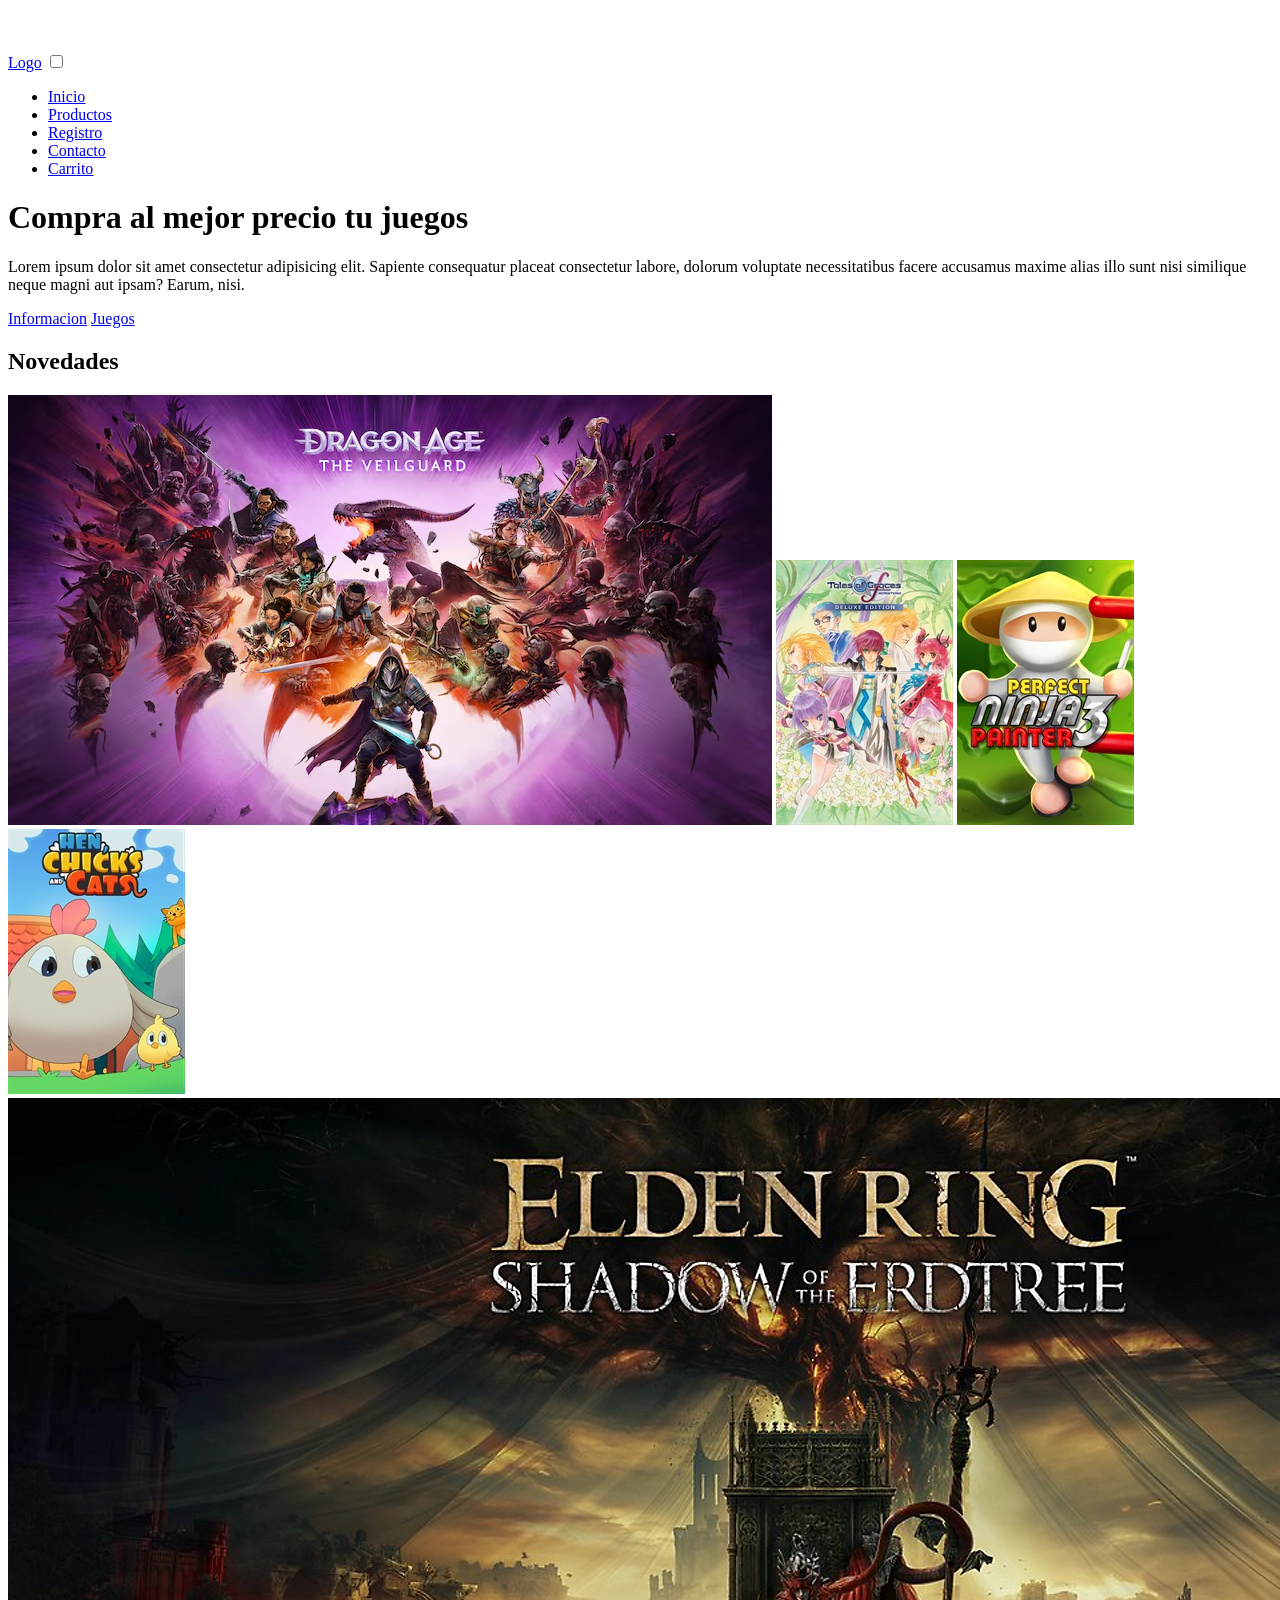
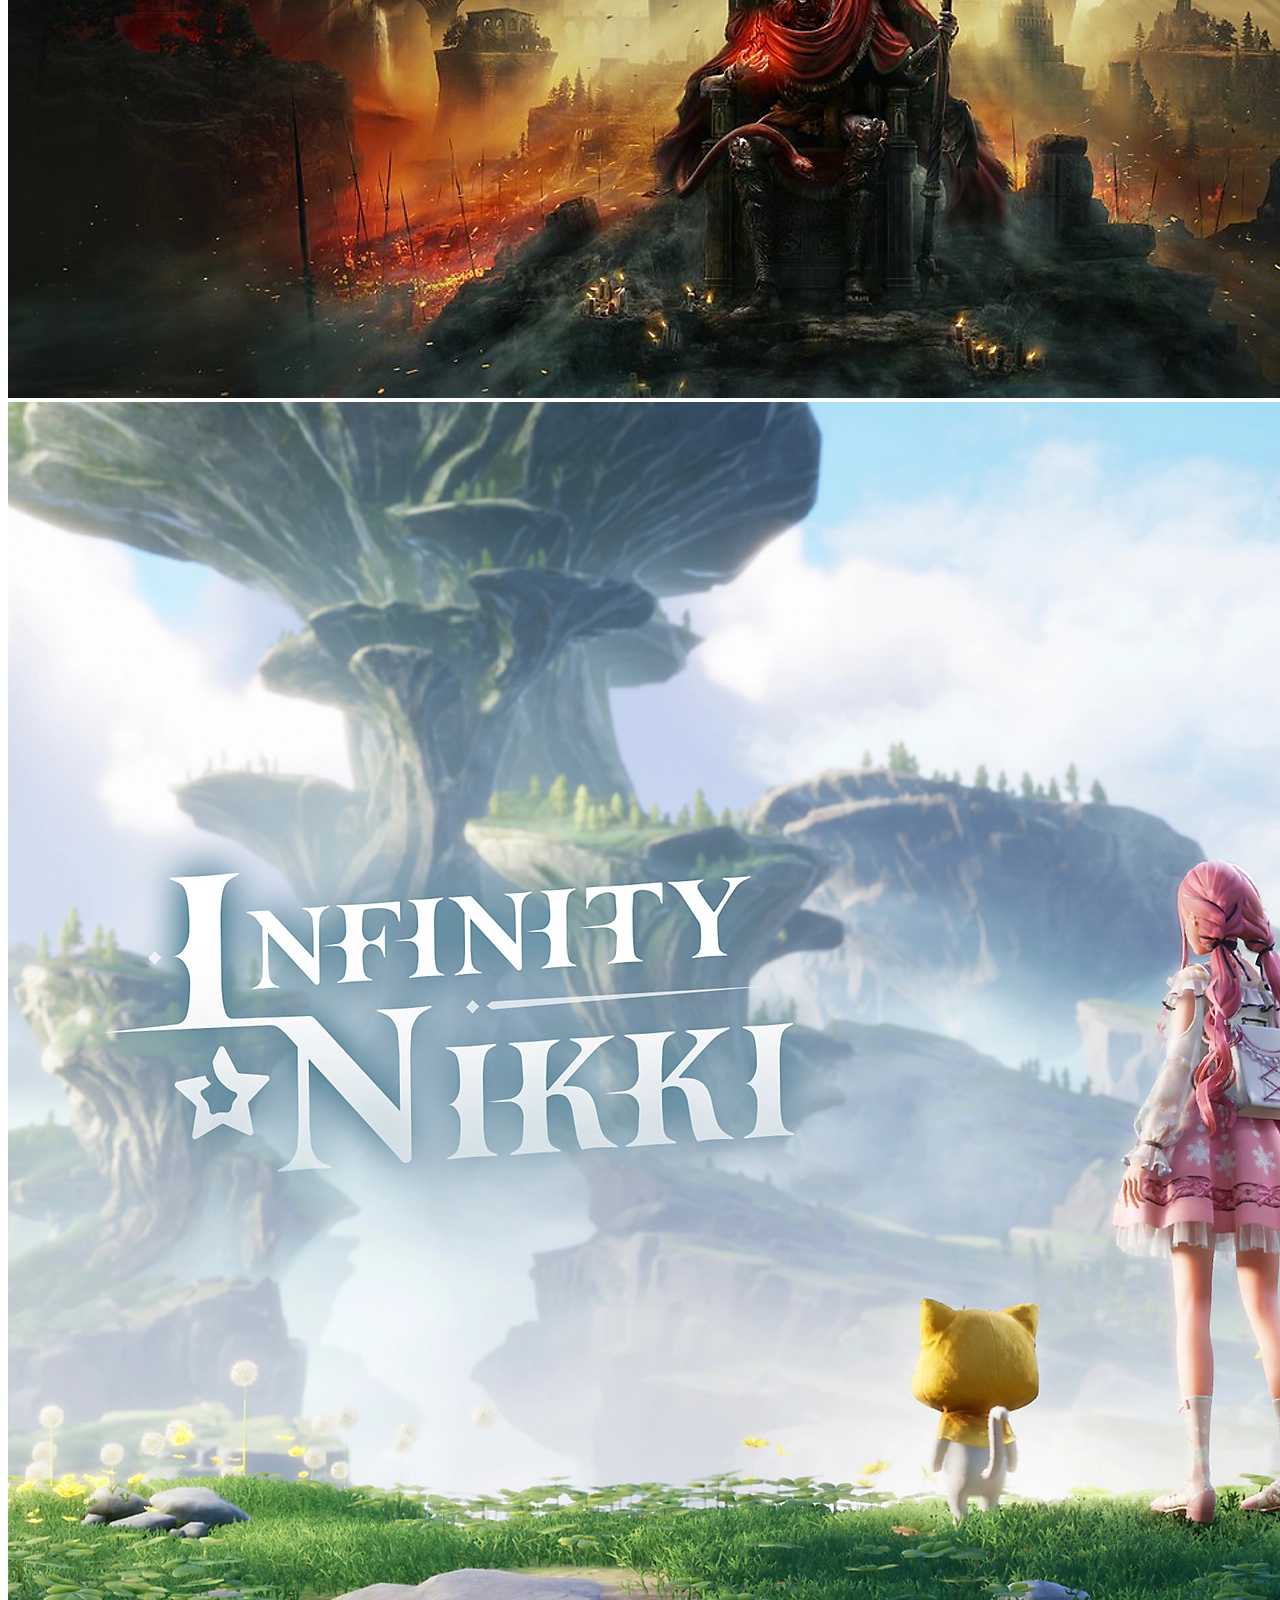
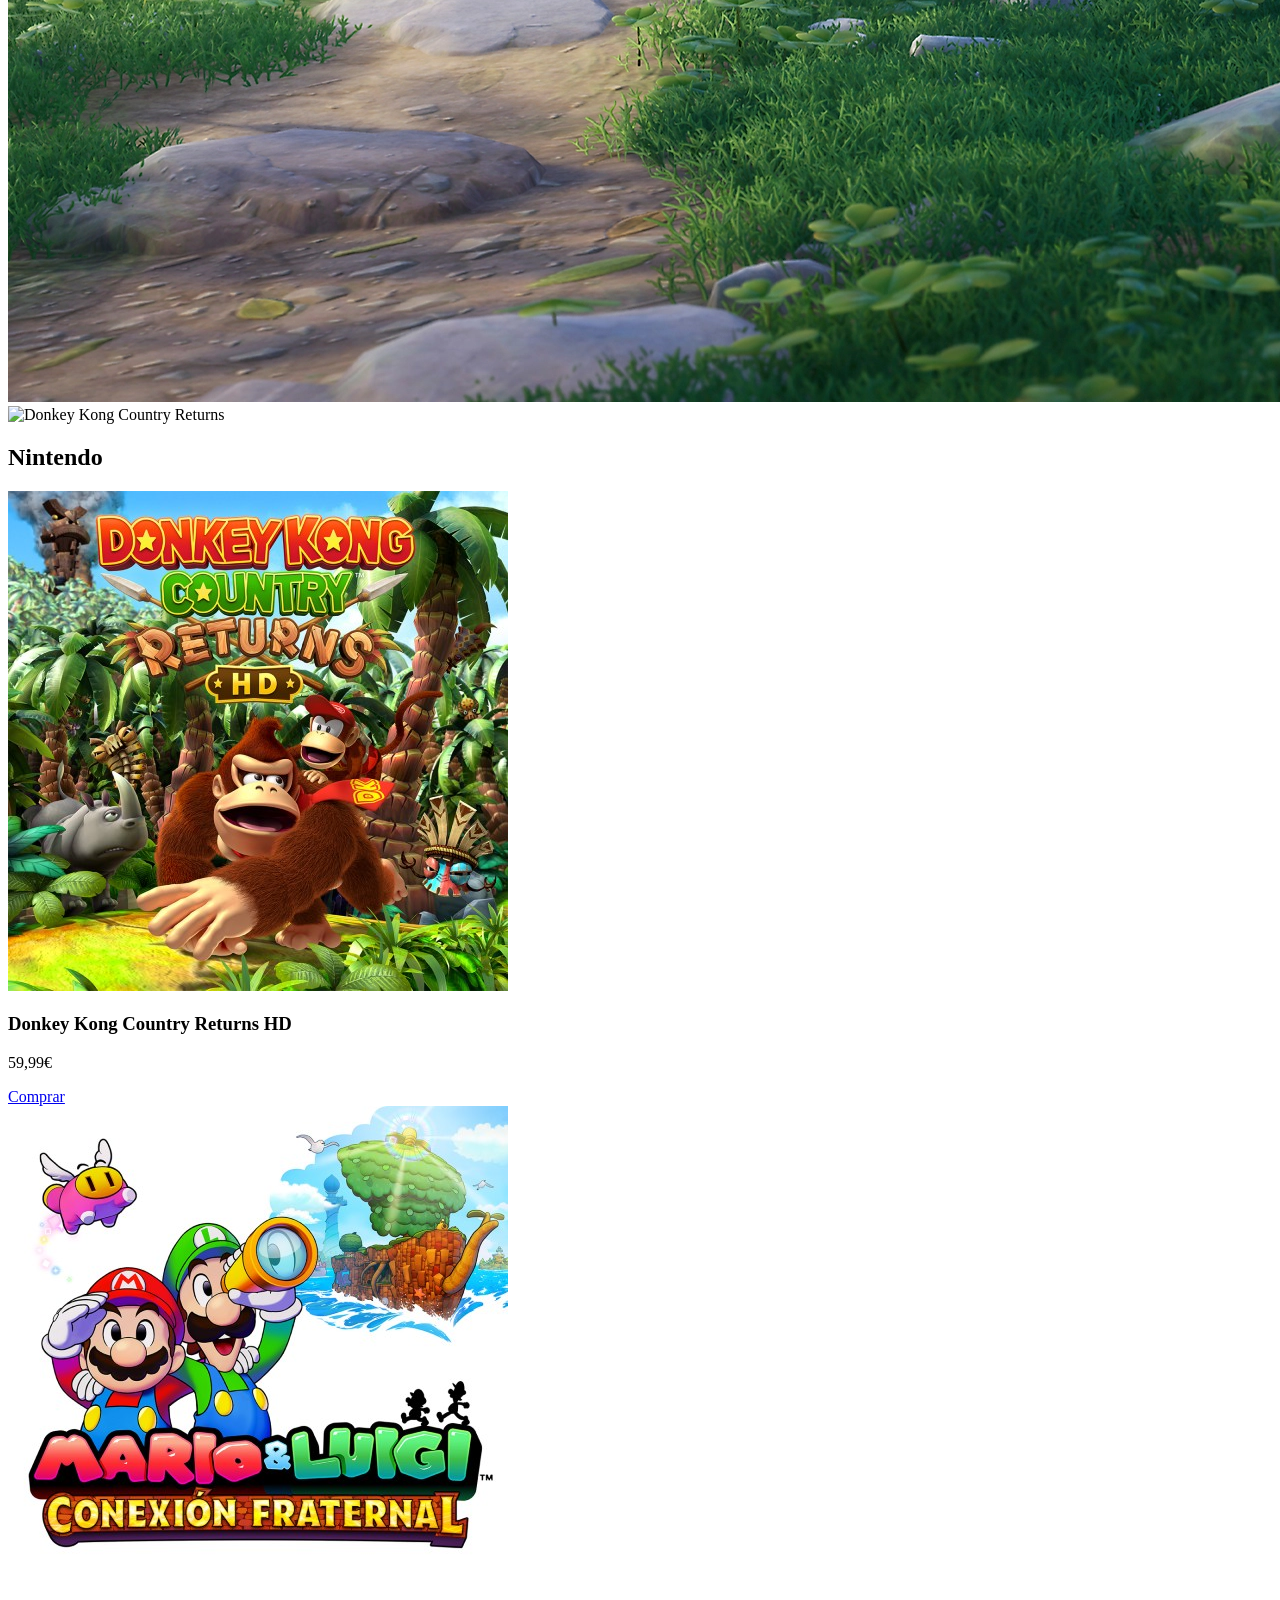
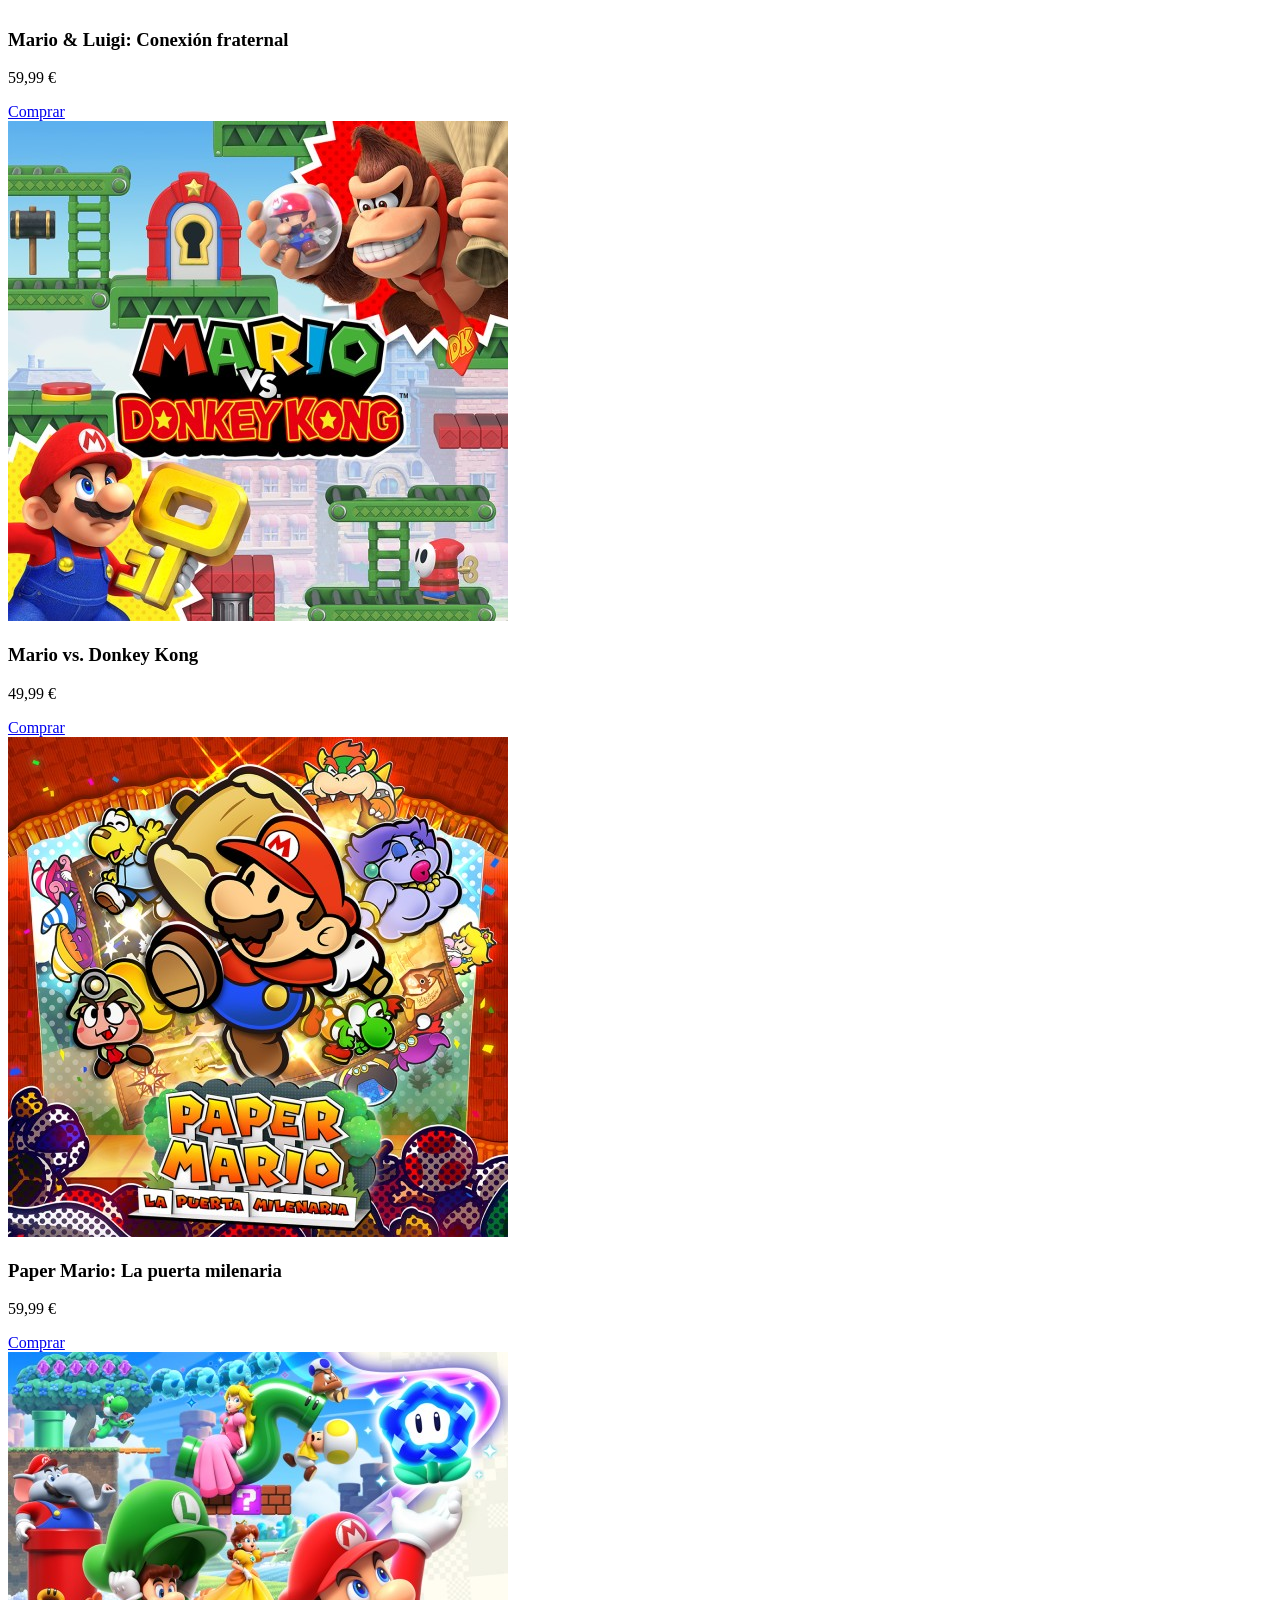
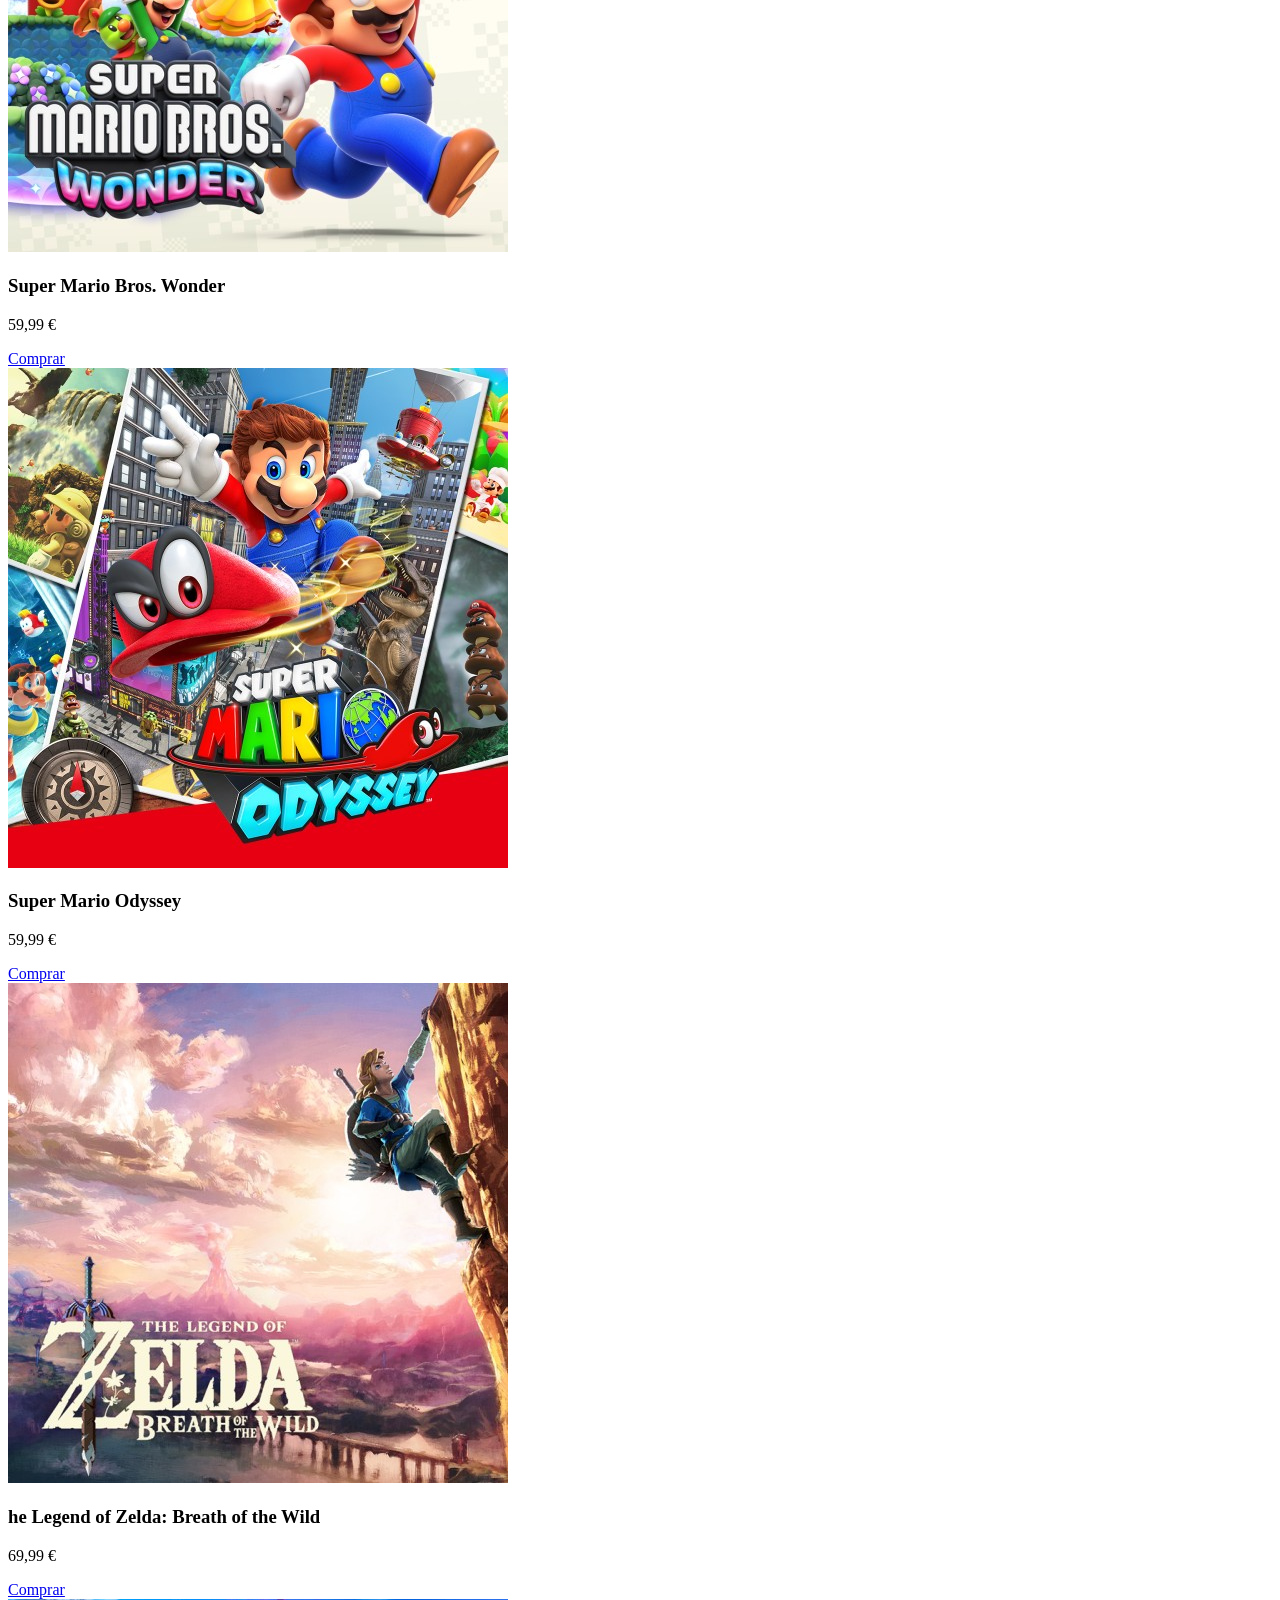
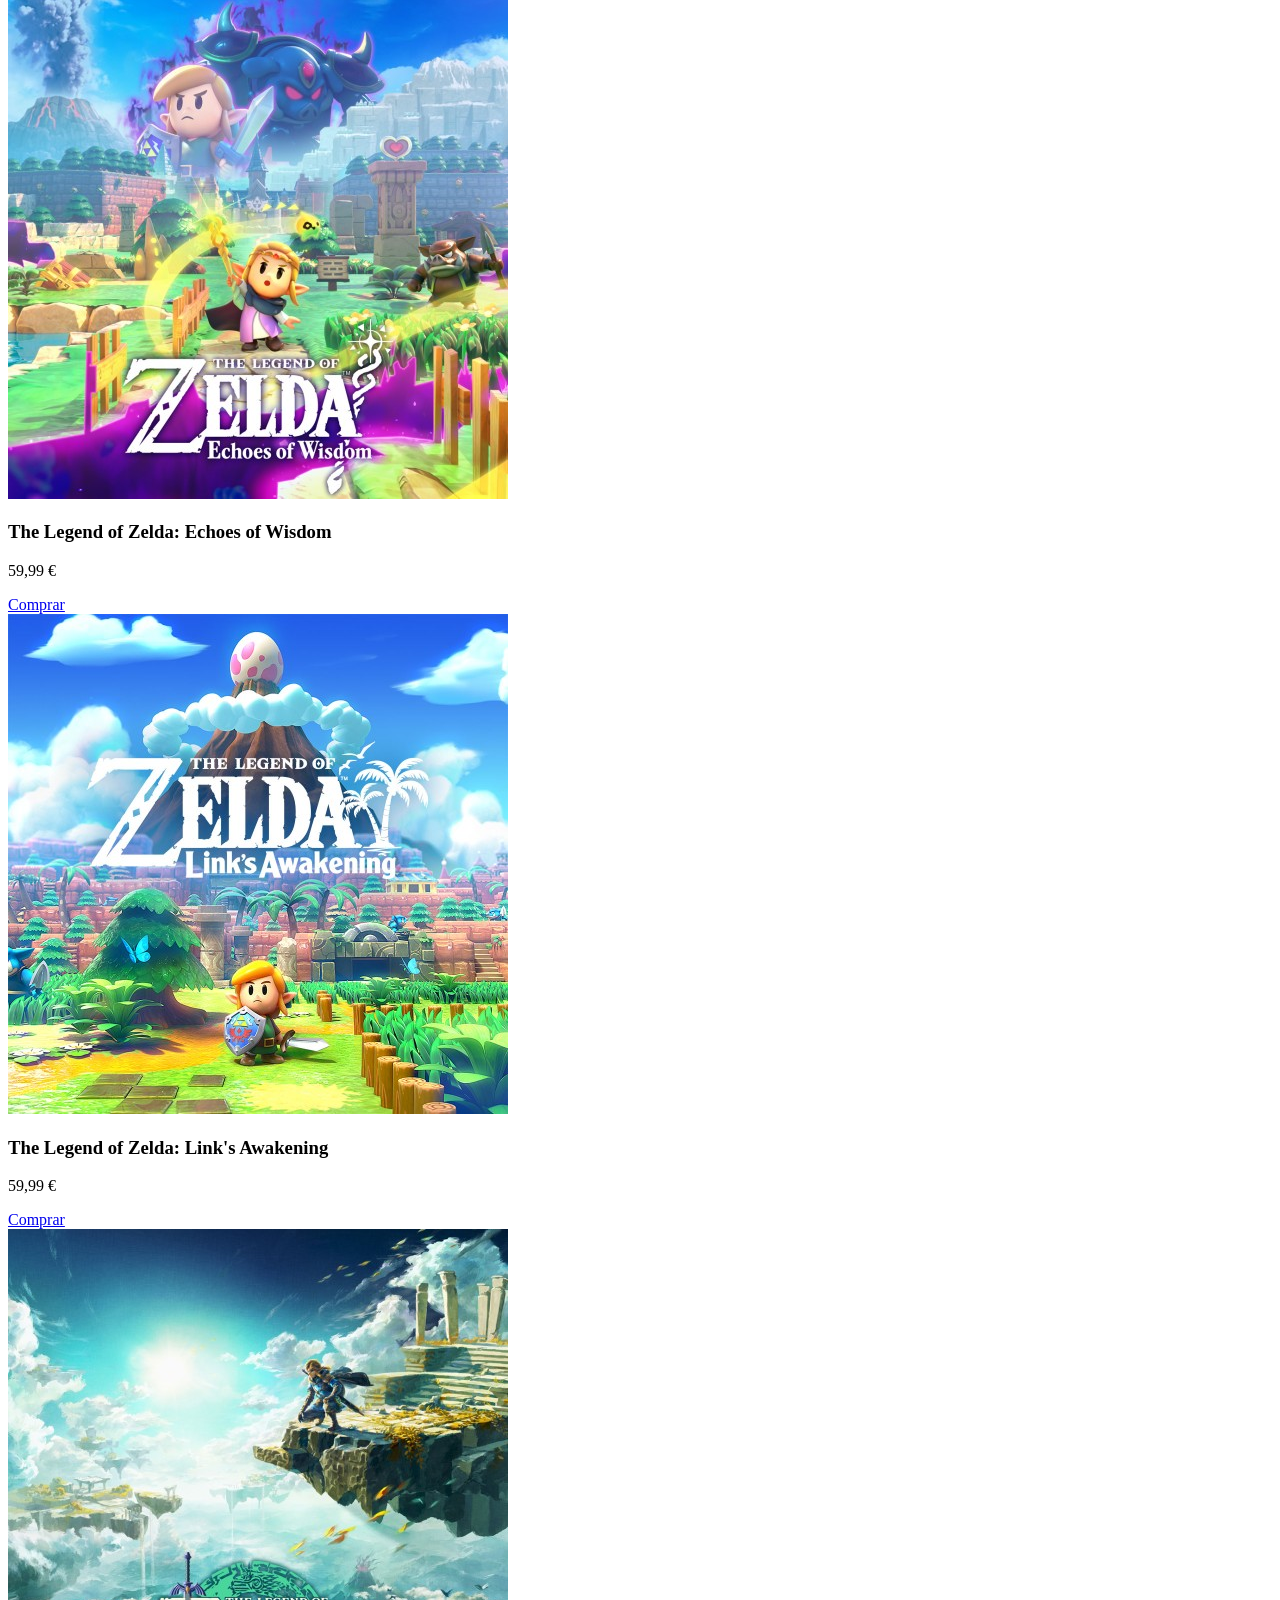
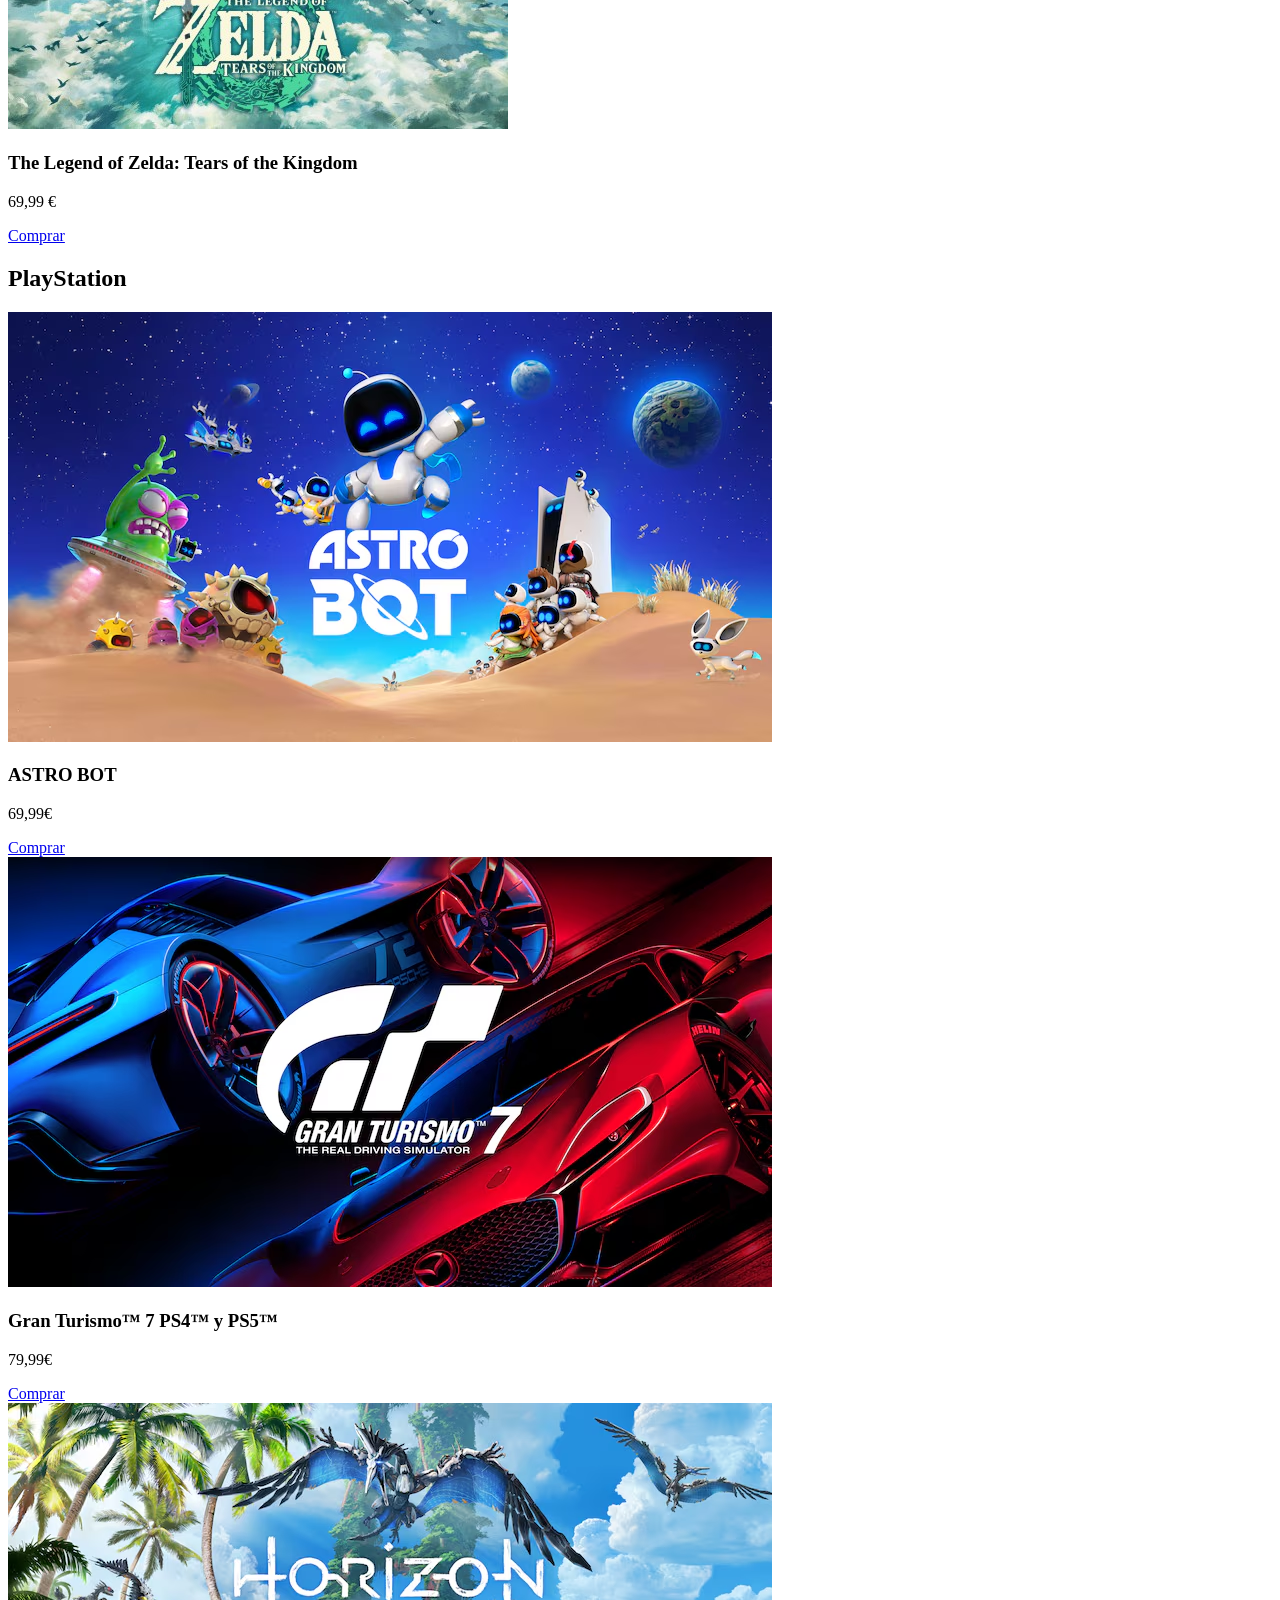
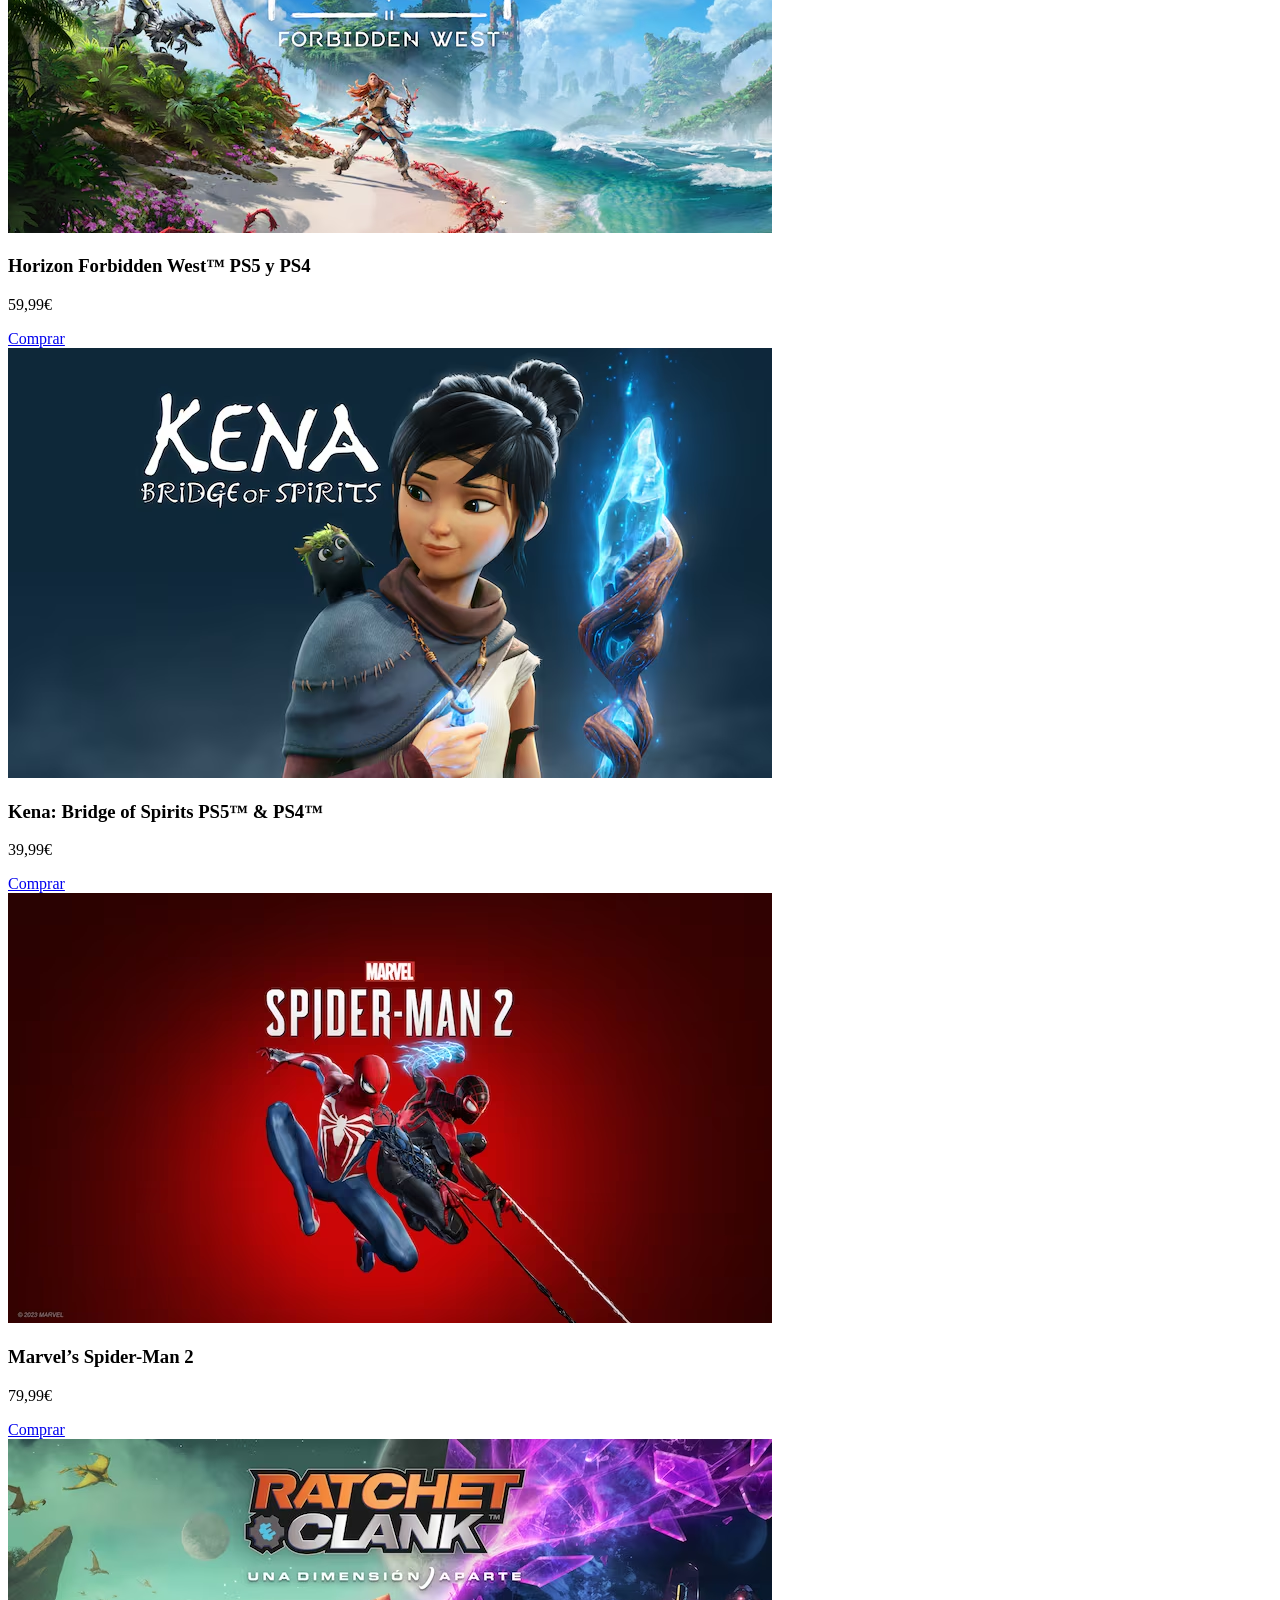
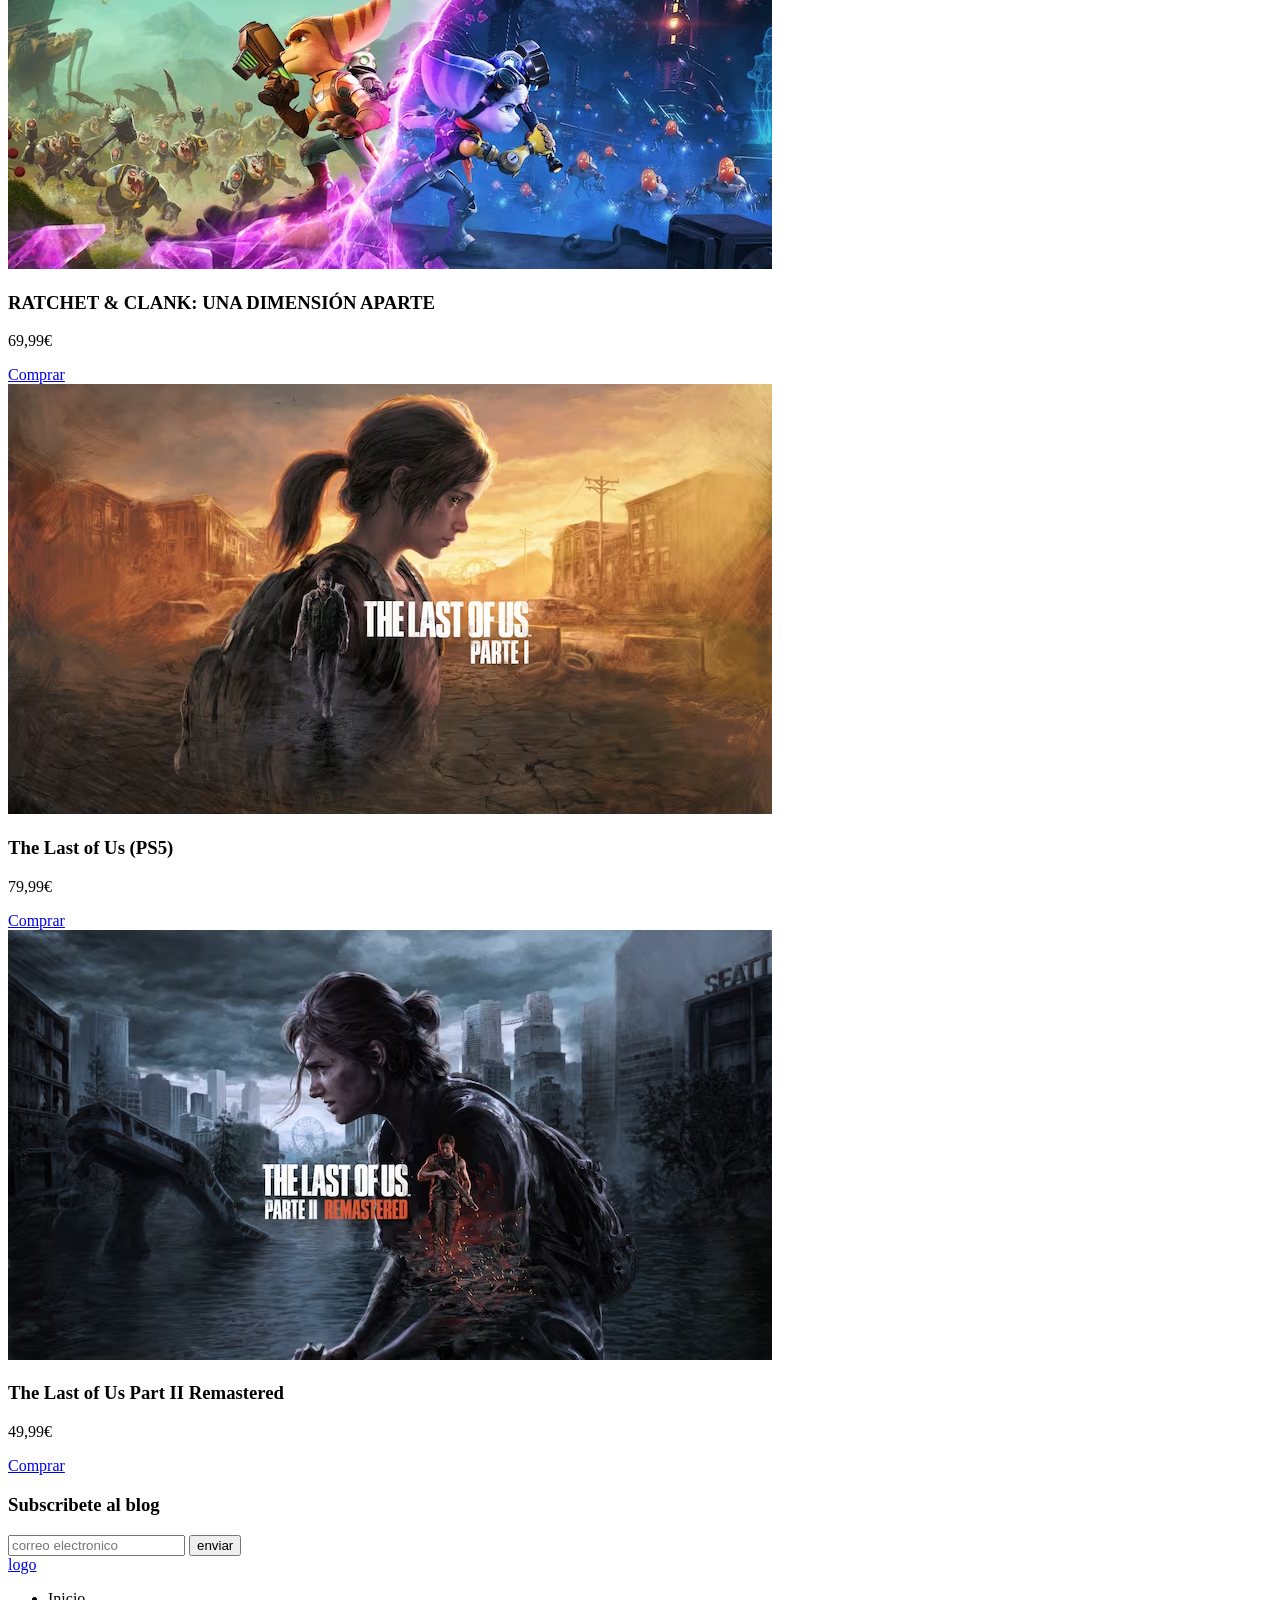
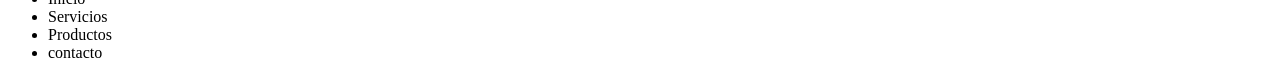
==== index.html @ ca52fa2e "fin" ====
<!DOCTYPE html>
<html lang="es">
  <head>
    <meta charset="UTF-8" />
    <meta name="viewport" content="width=device-width, initial-scale=1.0" />
    <link rel="stylesheet" href="style.css"/>
    <title>Document</title>
  </head>
  <body>
    <header class="header">
      <div class="menu container">
        <a href="#" class="logo">Logo</a>
        <input type="checkbox" id="menu" />
        <label for="menu">
          <img src="assets/menu.png" class="menu-icono" alt="menu" />
        </label>
        <nav class="navbar">
          <ul>
            <li><a href="#">Inicio</a></li>
            <li><a href="#">Productos</a></li>
            <li><a href="formulario.html">Registro</a></li>
            <li><a href="#">Contacto</a></li>
            <li><a href="#">Carrito</a></li>
          </ul>
        </nav>
      </div>

      <div class="header-content container">
        <div class="header-txt">
          <h1>Compra al <span>mejor</span> precio tu <span>juegos</span></h1>
          <p>
            Lorem ipsum dolor sit amet consectetur adipisicing elit. Sapiente
            consequatur placeat consectetur labore, dolorum voluptate
            necessitatibus facere accusamus maxime alias illo sunt nisi
            similique neque magni aut ipsam? Earum, nisi.
          </p>
         <div class="buttons">
            <a href="#" class="btn-1">Informacion</a>
            <a href="#" class="btn-1">Juegos</a>
         </div>
        </div>
      </div>
    </header>

    <section class="novedades container">
        <h2>Novedades</h2>

        <div class="novedades-content">
            <img src="assets/Novedades/ng1.jpg" alt="Donkey Kong Country Returns "/>
            <img src="assets/Novedades/ng2.jpg" alt="Donkey Kong Country Returns "/>
            <img src="assets/Novedades/ng3.jpg" alt="Donkey Kong Country Returns "/>
            <img src="assets/Novedades/ng4.jpg" alt="Donkey Kong Country Returns "/>
            <img src="assets/Novedades/ng5.jpg" alt="Donkey Kong Country Returns "/>
            <img src="assets/Novedades/ng6.jpg" alt="Donkey Kong Country Returns "/>
            <img src="assets/Novedades/ng7.jpg" alt="Donkey Kong Country Returns "/>
            
        </div>
    </section>

    <main class="product container">

        <h2>Nintendo</h2>

        <div class="product-content">

            <div class="product-1">
                <img src="assets/nintendo/g1.jpg" alt="Donkey Kong Country Returns HD">
                <div class="product-txt">
                    <h3>Donkey Kong Country Returns HD</h3>
                    <div class="price">
                      <p>59,99€</p>
                      <a href="https://www.nintendo.com/es-es/Juegos/Juegos-de-Nintendo-Switch/Donkey-Kong-Country-Returns-HD-2590475.html" class="btn-2">Comprar</a>
                    </div>
                </div>
            </div>

            <div class="product-1">
              <img src="assets/nintendo/g2.jpg" alt="Mario & Luigi: Conexión fraternal">
              <div class="product-txt">
                  <h3>Mario & Luigi: Conexión fraternal</h3>
                  <div class="price">
                    <p>59,99 €</p>
                    <a href="https://www.nintendo.com/es-es/Juegos/Juegos-de-Nintendo-Switch/Mario-Luigi-Conexion-fraternal-2590264.html" class="btn-2">Comprar</a>
                  </div>
              </div>
          </div>

          <div class="product-1">
            <img src="assets/nintendo/g3.jpg" alt="Mario vs. Donkey Kong">
            <div class="product-txt">
                <h3>Mario vs. Donkey Kong</h3>
                <div class="price">
                  <p>49,99 €</p>
                  <a href="https://www.nintendo.com/es-es/Juegos/Juegos-de-Nintendo-Switch/Mario-vs-Donkey-Kong-2445644.html" class="btn-2">Comprar</a>
                </div>
            </div>
        </div>

        <div class="product-1">
          <img src="assets/nintendo/g4.jpg" alt="Paper Mario: La puerta milenaria">
          <div class="product-txt">
              <h3>Paper Mario: La puerta milenaria</h3>
              <div class="price">
                <p>59,99 €</p>
                <a href="https://www.nintendo.com/es-es/Juegos/Juegos-de-Nintendo-Switch/Paper-Mario-La-puerta-milenaria-2445545.html" class="btn-2">Comprar</a>
              </div>
          </div>
      </div>

      <div class="product-1">
        <img src="assets/nintendo/g5.jpg" alt="Super Mario Bros. Wonder">
        <div class="product-txt">
            <h3>Super Mario Bros. Wonder</h3>
            <div class="price">
              <p>59,99 €</p>
              <a href="https://www.nintendo.com/es-es/Juegos/Juegos-de-Nintendo-Switch/Super-Mario-Bros-Wonder-2404150.html" class="btn-2">Comprar</a>
            </div>
        </div>
    </div>

    <div class="product-1">
      <img src="assets/nintendo/g6.jpg" alt="Super Mario Odyssey">
      <div class="product-txt">
          <h3>Super Mario Odyssey</h3>
          <div class="price">
            <p>59,99 €</p>
            <a href="https://www.nintendo.com/es-es/Juegos/Juegos-de-Nintendo-Switch/Super-Mario-Odyssey-1173332.html" class="btn-2">Comprar</a>
          </div>
      </div>
  </div>


  <div class="product-1">
    <img src="assets/nintendo/g7.jpg" alt="he Legend of Zelda: Breath of the Wild">
    <div class="product-txt">
        <h3>he Legend of Zelda: Breath of the Wild</h3>
        <div class="price">
          <p>69,99 €</p>
          <a href="https://www.nintendo.com/es-es/Juegos/Juegos-de-Nintendo-Switch/The-Legend-of-Zelda-Breath-of-the-Wild-1173609.html" class="btn-2">Comprar</a>
        </div>
    </div>
</div>


<div class="product-1">
  <img src="assets/nintendo/g8.jpg" alt="The Legend of Zelda: Echoes of Wisdom">
  <div class="product-txt">
      <h3>The Legend of Zelda: Echoes of Wisdom</h3>
      <div class="price">
        <p>59,99 €</p>
        <a href="https://www.nintendo.com/es-es/Juegos/Juegos-de-Nintendo-Switch/The-Legend-of-Zelda-Echoes-of-Wisdom-2590490.html" class="btn-2">Comprar</a>
      </div>
  </div>
</div>


<div class="product-1">
  <img src="assets/nintendo/g9.jpg" alt="The Legend of Zelda: Link's Awakening">
  <div class="product-txt">
      <h3>The Legend of Zelda: Link's Awakening</h3>
      <div class="price">
        <p>59,99 €</p>
        <a href="https://www.nintendo.com/es-es/Juegos/Juegos-de-Nintendo-Switch/The-Legend-of-Zelda-Link-s-Awakening-1514327.html" class="btn-2">Comprar</a>
      </div>
  </div>
</div>


<div class="product-1">
  <img src="assets/nintendo/g10.jpg" alt="The Legend of Zelda: Tears of the Kingdom">
  <div class="product-txt">
      <h3>The Legend of Zelda: Tears of the Kingdom</h3>
      <div class="price">
        <p>69,99 €</p>
        <a href="https://www.nintendo.com/es-es/Juegos/Juegos-de-Nintendo-Switch/The-Legend-of-Zelda-Tears-of-the-Kingdom-1576884.html" class="btn-2">Comprar</a>
      </div>
  </div>
</div>


        </div>

         <h2>PlayStation</h2>

         <div class="product-content">

          <div class="product-1">
            <img src="assets/PLAYSTATION/g11.avif" alt="ASTRO BOT">
            <div class="product-txt">
                <h3>ASTRO BOT</h3>
                <div class="price">
                  <p>69,99€</p>
                  <a href="https://store.playstation.com/es-es/concept/10002684" class="btn-2">Comprar</a>
                </div>
            </div>
        </div>


        <div class="product-1">
          <img src="assets/PLAYSTATION/g12.avif" alt="Gran Turismo 7 ">
          <div class="product-txt">
              <h3>Gran Turismo™ 7 PS4™ y PS5™</h3>
              <div class="price">
                <p>79,99€</p>
                <a href="https://store.playstation.com/es-es/concept/10000956" class="btn-2">Comprar</a>
              </div>
          </div>
      </div>

      <div class="product-1">
        <img src="assets/PLAYSTATION/g13.avif" alt="Horizon Forbidden West">
        <div class="product-txt">
            <h3>Horizon Forbidden West™ PS5 y PS4</h3>
            <div class="price">
              <p>59,99€</p>
              <a href="https://store.playstation.com/es-es/concept/10000886" class="btn-2">Comprar</a>
            </div>
        </div>
    </div>

    <div class="product-1">
      <img src="assets/PLAYSTATION/g14.avif" alt="Kena: Bridge of Spirits">
      <div class="product-txt">
          <h3>Kena: Bridge of Spirits PS5™ & PS4™</h3>
          <div class="price">
            <p>39,99€</p>
            <a href="https://store.playstation.com/es-es/concept/10001235" class="btn-2">Comprar</a>
          </div>
      </div>
  </div>


  <div class="product-1">
    <img src="assets/PLAYSTATION/g15.avif" alt="Marvel’s Spider-Man 2">
    <div class="product-txt">
        <h3>Marvel’s Spider-Man 2</h3>
        <div class="price">
          <p>79,99€</p>
          <a href="https://store.playstation.com/es-es/concept/10002456" class="btn-2">Comprar</a>
        </div>
    </div>
</div>


<div class="product-1">
  <img src="assets/PLAYSTATION/g16.avif" alt="RATCHET & CLANK: UNA DIMENSIÓN APARTE">
  <div class="product-txt">
      <h3>RATCHET & CLANK: UNA DIMENSIÓN APARTE</h3>
      <div class="price">
        <p>69,99€</p>
        <a href="https://store.playstation.com/es-es/concept/10000669" class="btn-2">Comprar</a>
      </div>
  </div>
</div>

<div class="product-1">
  <img src="assets/PLAYSTATION/g17.avif" alt="The Last of Us (PS5)">
  <div class="product-txt">
      <h3>The Last of Us (PS5)</h3>
      <div class="price">
        <p>79,99€</p>
        <a href="https://store.playstation.com/es-es/concept/10002694" class="btn-2">Comprar</a>
      </div>
  </div>
</div>


<div class="product-1">
  <img src="assets/PLAYSTATION/g18.avif" alt="The Last of Us Part II Remastered">
  <div class="product-txt">
      <h3>The Last of Us Part II Remastered</h3>
      <div class="price">
        <p>49,99€</p>
        <a href="https://store.playstation.com/es-es/concept/230079" class="btn-2">Comprar</a>
      </div>
  </div>
</div>

  </div>

   
        
    </main>

    <section class="contact container">

      <div class="contact-content">
        <h3>Subscribete al blog</h3>
        <form>
          <input type="email" placeholder="correo electronico">
          <input type="submit" class="btn-3" value="enviar">
        </form>

      </div>

    </section>

    <footer class="footer container">
      <div class="link">
        <a href="#" class="logo">logo</a>
      </div>
      <div class="link">
        <ul>
          <li><a href="#"></a>Inicio</li>
          <li><a href="#"></a>Servicios</li>
          <li><a href="#"></a>Productos</li>
          <li><a href="#"></a>contacto</li>
        </ul>
      </div>
    </footer>
    </body>
</html>
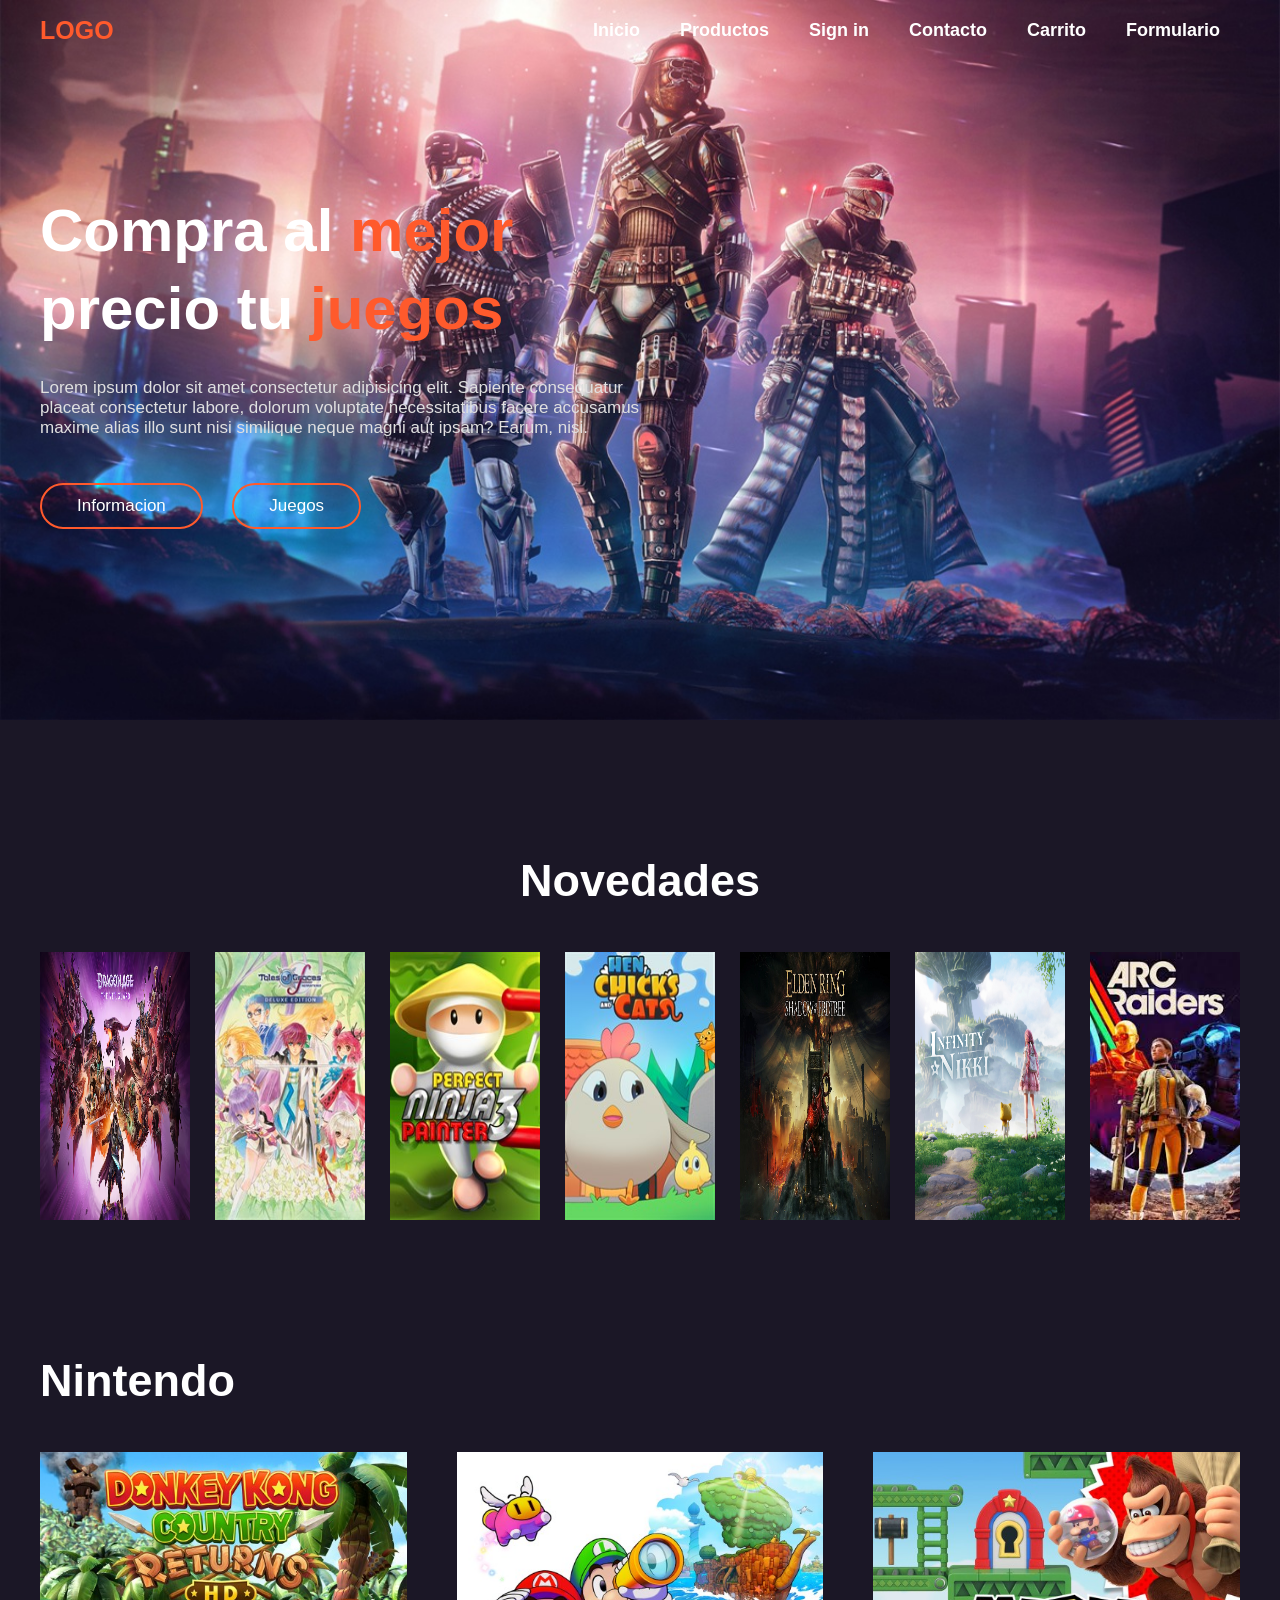
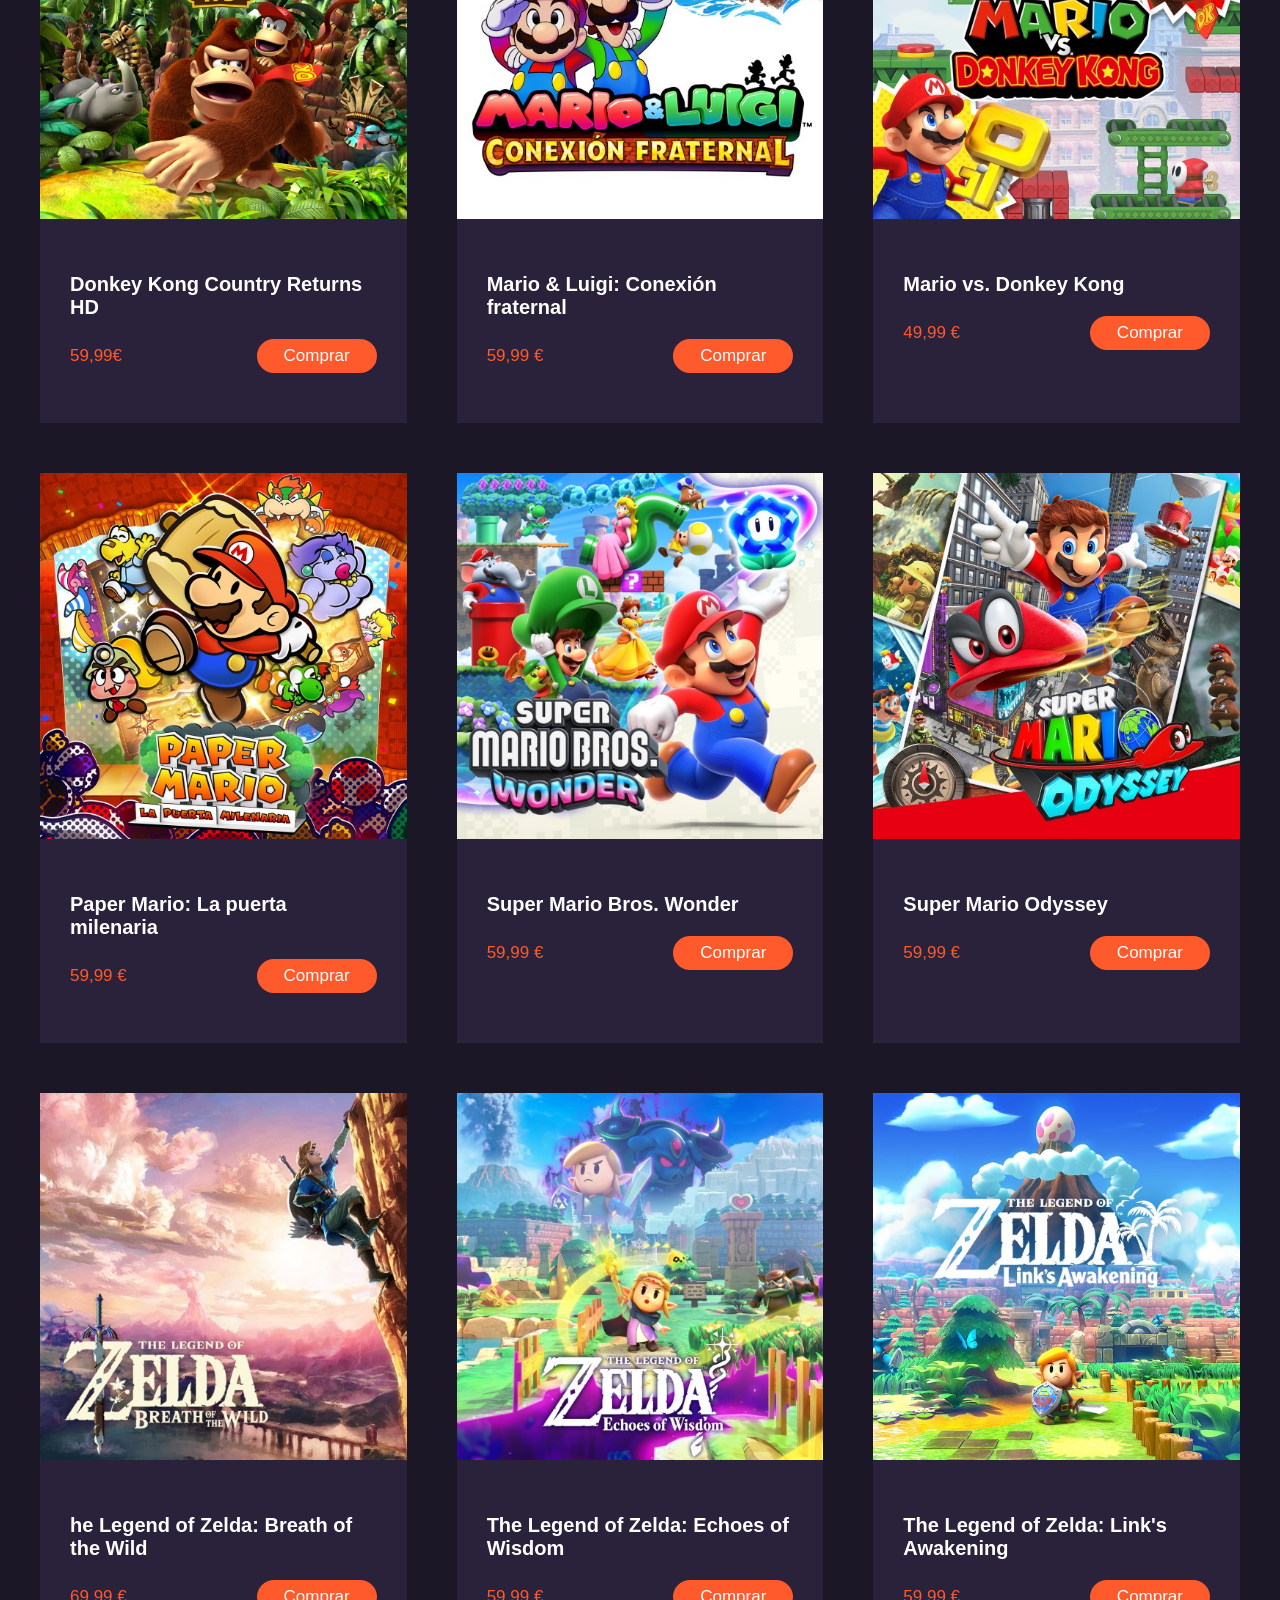
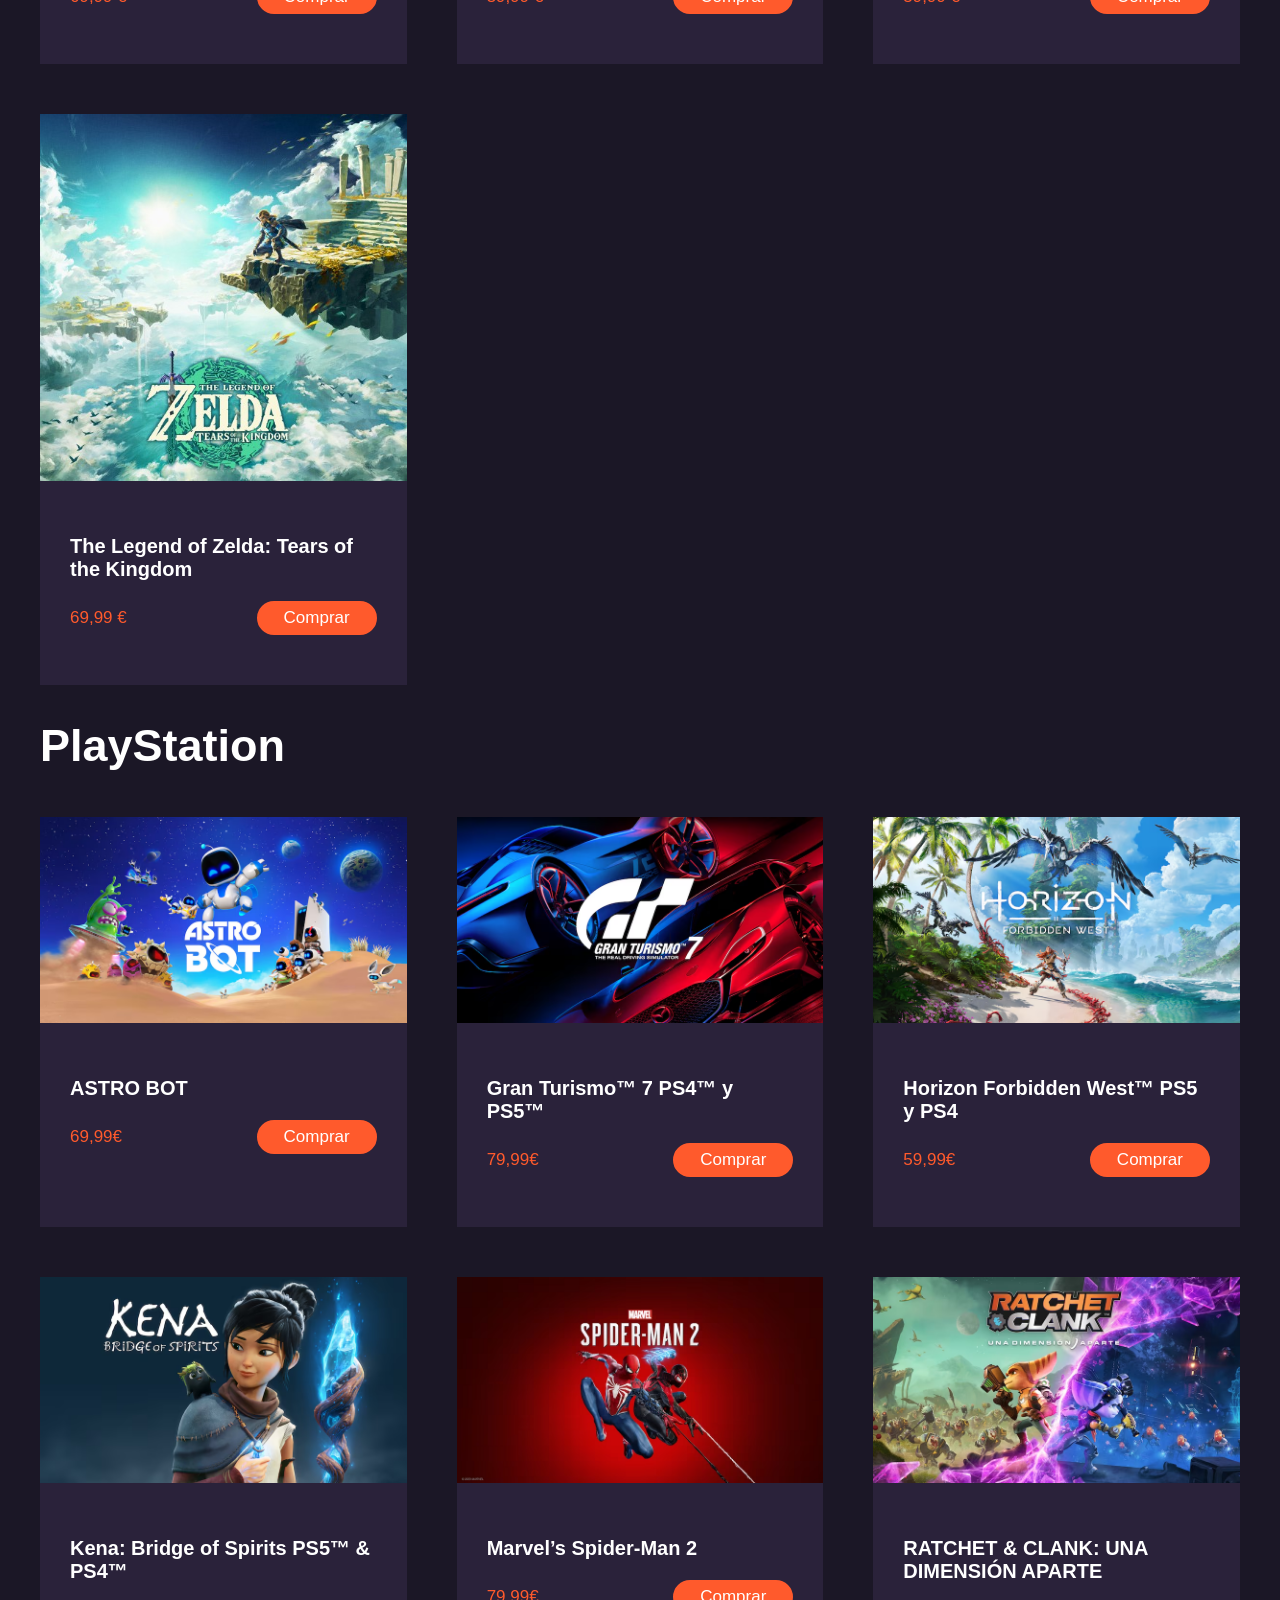
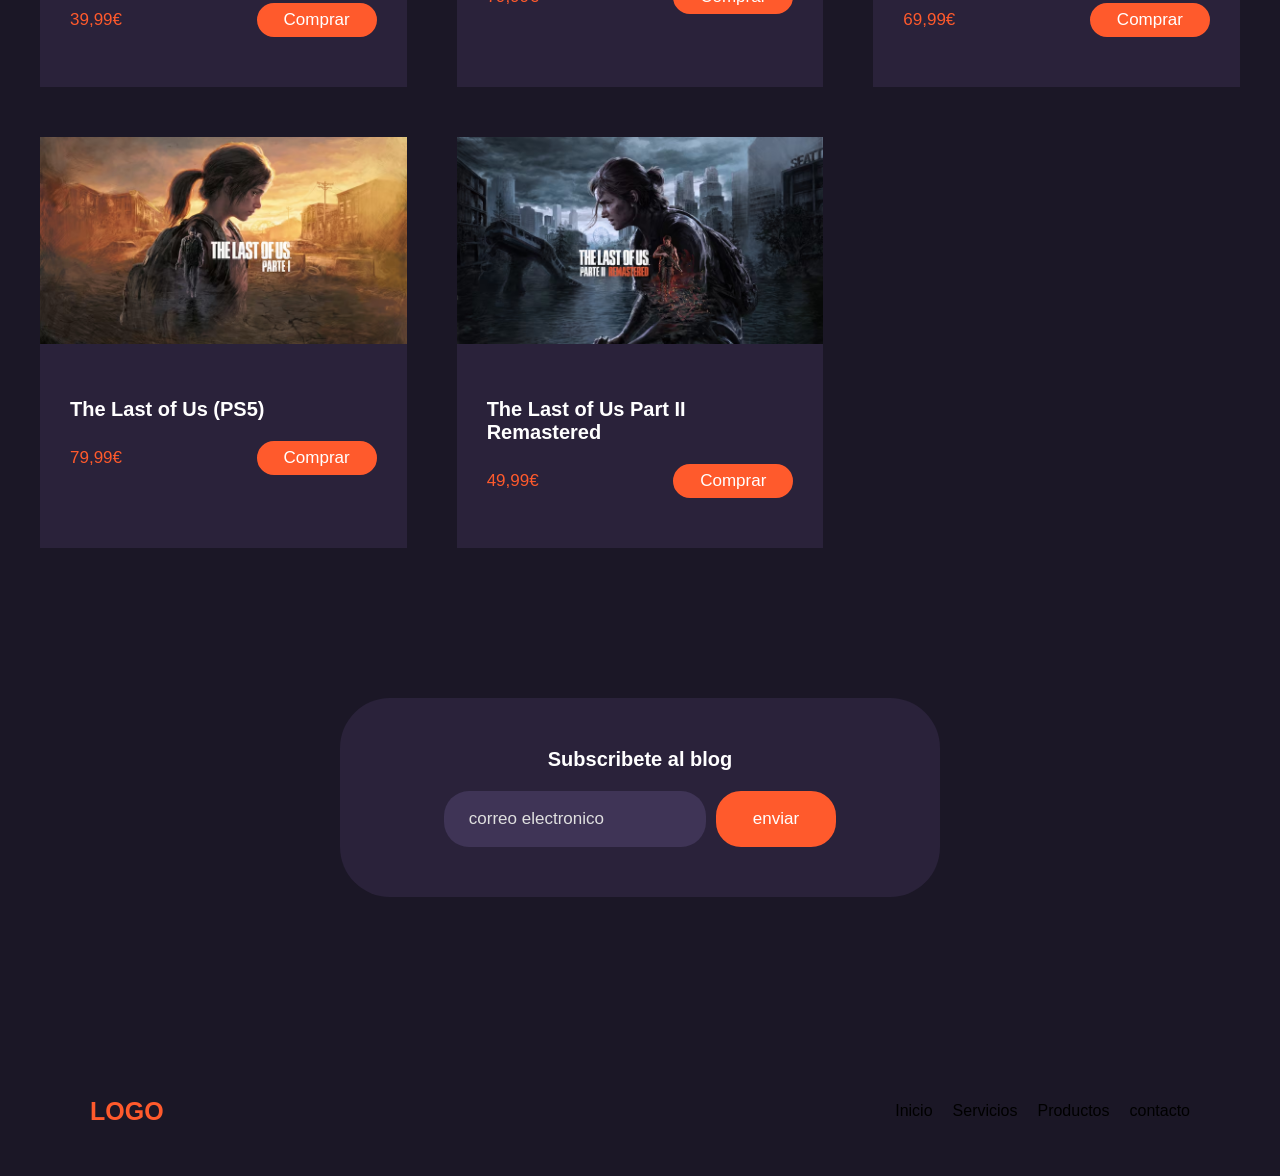
==== commit 06084ba2: "Terminado" ====
--- a/index.html
+++ b/index.html
@@ -18,10 +18,12 @@
           <ul>
             <li><a href="#">Inicio</a></li>
             <li><a href="#">Productos</a></li>
-            <li><a href="formulario.html">Registro</a></li>
+            <li><a href="sign_in.html">Sign in</a></li>
             <li><a href="#">Contacto</a></li>
             <li><a href="#">Carrito</a></li>
+            <li><a href="formulario.html">Formulario</a></li>
           </ul>
+          
         </nav>
       </div>
 
@@ -54,6 +56,7 @@
             <img src="assets/Novedades/ng6.jpg" alt="Donkey Kong Country Returns "/>
             <img src="assets/Novedades/ng7.jpg" alt="Donkey Kong Country Returns "/>
             
+            
         </div>
     </section>
 
--- a/style.css
+++ b/style.css
@@ -0,0 +1,331 @@
+@import url("https://fonts.googleapis.com/css2?family=Poppins:ital,wght@0,400;0,500;0,600;0,700;0,800;0,900;1,100;1,200;1,300;1,400;1,500;1,600;1,700;1,800;1,900&display=swap" rel="stylesheet">);
+
+*{  
+    margin: 0;
+    padding: 0;
+    box-sizing: border-box;
+    text-decoration: none;
+    list-style: none;
+}
+  
+ body{
+    font-family: 'Poppins', sans-serif;
+    background-color: #1b1726;
+ }
+
+ img {
+    max-width: 100%;
+ }
+
+ .container {
+    max-width: 1200px;
+    margin: 0 auto;
+ }
+
+ .header {
+    background-image: url(assets/fondoIndex.jpg);
+    background-position: center center;
+    background-repeat: no-repeat;
+    background-size: cover;
+    display: flex;
+    align-items: center;
+    min-height: 80vh;
+    padding: 80px 0;
+
+ }
+
+ .menu {
+    position: absolute;
+    top: 0;
+    left: 0;
+    right: 0;
+    display: flex;
+    align-items: center;
+    justify-content: space-between;
+ }
+
+ .logo {
+    color: #ff5a2c;
+    font-size: 25px;
+    font-weight: 800;
+    text-transform: uppercase;
+ }
+
+ .menu .navbar ul li {
+    position: relative;
+    float: left;
+ }
+
+ .menu .navbar ul li a {
+    font-size: 18px;
+    padding: 20px;
+    color: #ffffff;
+    font-weight: 600;
+    display: block;
+ }
+
+ .menu .navbar ul li a:hover{
+    color: #ff5a2c;
+ }
+
+ #menu {
+   display: none;
+ }
+
+ .menu-icono {
+   width: 25px;
+ }
+
+ .menu-icono {
+   cursor: pointer;
+   display: none;
+ }
+
+ .header-content {
+   display: flex;
+ }
+
+ .header-txt {
+   flex-basis: 50%;
+
+ }
+
+ .header-txt h1 {
+   font-size: 60px;
+   color: #ffffff;
+   line-height: 1.3;
+   margin-bottom: 30px;
+ }
+
+ .header-txt span {
+   color: #ff5a2c;
+ }
+
+ .header-txt p {
+   font-size: 17px;
+   color: #e0e0e0;
+   margin-bottom: 45px;
+
+ }
+
+ .button {
+   display: flex;
+ }
+
+ .btn-1, .btn-2, .btn-3 {
+   display: inline-block;
+   padding: 11px 35px;
+   border: 2px solid #ff5a2c;
+   border-radius: 25px;
+   margin-right: 25px;
+   font-size: 17px;
+   color: #ffffff;
+ }
+
+ .btn-1:hover {
+   background-color: #ff5a2c;
+ }
+
+
+ .novedades {
+   padding: 100px 0;
+   text-align: center;
+
+ }
+
+ h2 {
+   color: #ffffff;
+   font-size: 45px;
+   margin-bottom: 45px;
+   margin-top: 35px;
+ }
+
+ .novedades-content {
+   display: flex;
+   justify-content: space-between;
+
+ }
+ .novedades-content img {
+   width: 150px;
+ }
+
+ .product-content {
+   display: grid;
+   grid-template-columns: repeat(3, 1fr);
+   gap: 50px;
+ }
+
+ .product-1 {
+   background-color: #2a223a;
+ }
+
+ .product-txt {
+   padding: 50px 30px;
+ }
+
+ h3 {
+  font-size: 20px;
+  color: #ffffff;
+  margin-bottom: 20px;
+ 
+ }
+
+ .price {
+  display: flex;
+  justify-content: space-between;
+  align-items: center;
+ }
+
+ .price p {
+  font-size: 17px;
+  color: #ff5a2c;
+ }
+
+ .btn-2 {
+  padding: 5px 25px;
+  background-color: #ff5a2c;
+  margin-right: 0;
+ }
+
+ .contact {
+  padding: 150px 300px;
+
+ }
+
+ .contact-content {
+  background-color: #2a223a;
+  text-align: center;
+  padding: 50px;
+  border-radius: 50px;
+ }
+
+ form {
+  display: flex;
+  justify-content: center;
+  margin-top: 20px;
+
+ }
+  input {
+    padding: 18px 25px;
+    background-color: #3f3456;
+    border: 0;
+    border-radius: 25px;
+    outline: none;
+    margin-right: 10px;
+    color: #ffffff;
+    font-size: 17px;
+
+  }
+
+  ::placeholder{
+    color: #e0e0e0;
+    font-size: 17px;
+  }
+
+  .btn-3{
+    background-color: #ff5a2c;
+    cursor: pointer;
+    margin-right: 0;
+
+  }
+
+  .footer {
+    display: flex;
+    justify-content: space-between;
+    align-items: center;
+    padding: 50px;
+
+  }
+
+  .link ul {
+    display: flex;
+  }
+
+  .link ul li > a {
+    font-size: 17px;
+    color: #ffffff;
+    margin-right: 20px;
+
+  }
+
+  .link ul li > a:hover {
+    color: #ff5a2c;
+  }
+
+  @media (max-width:991px){
+
+    .menu{
+      padding: 20px;
+    }
+    .menu label{
+      display: initial;
+    }
+    .menu .navbar{
+      position: absolute;
+      top: 100%;
+      left: 0;
+      right: 0;
+      background-color: #ff5a2c;
+      display: none;
+    }
+    .menu .navbar ul li a:hover{
+      color: #1b1726;
+    }
+    .menu .navbar ul li {
+      width: 100%;
+    }
+
+    #menu:checked ~ .navbar {
+      display: initial;
+    }
+    .header {
+      min-height: 0vh;
+      padding: 80px 30px 50px 30px;
+    }
+    .heder-txt {
+      text-align: center;
+      flex-basis: 100%;
+
+    }
+    .header-txt h1 {
+      font-size: 50px;
+      margin-bottom: 15px;
+    }
+    .button {
+      justify-content: center;
+    }
+    .btn-1:last-of-type {
+      margin-right: 0;
+    }
+    .novedades {
+      display: none;
+    }
+    .product {
+      padding: 30px;
+    }
+    .product-content {
+      grid-template-columns: repeat(1,1fr);
+      gap: 30px;
+
+    }
+    .nintendo-1 img{
+      width: 100%;
+    }
+    .contact{
+      padding: 30px;
+
+    }
+    form{
+      flex-direction: column;
+    }
+    input {
+      margin: 0 0 20px 0;
+    }
+    .footer {
+      flex-direction: column;
+      text-align: center;
+    }
+    .link ul{
+      margin-top: 20px;
+    }
+  }
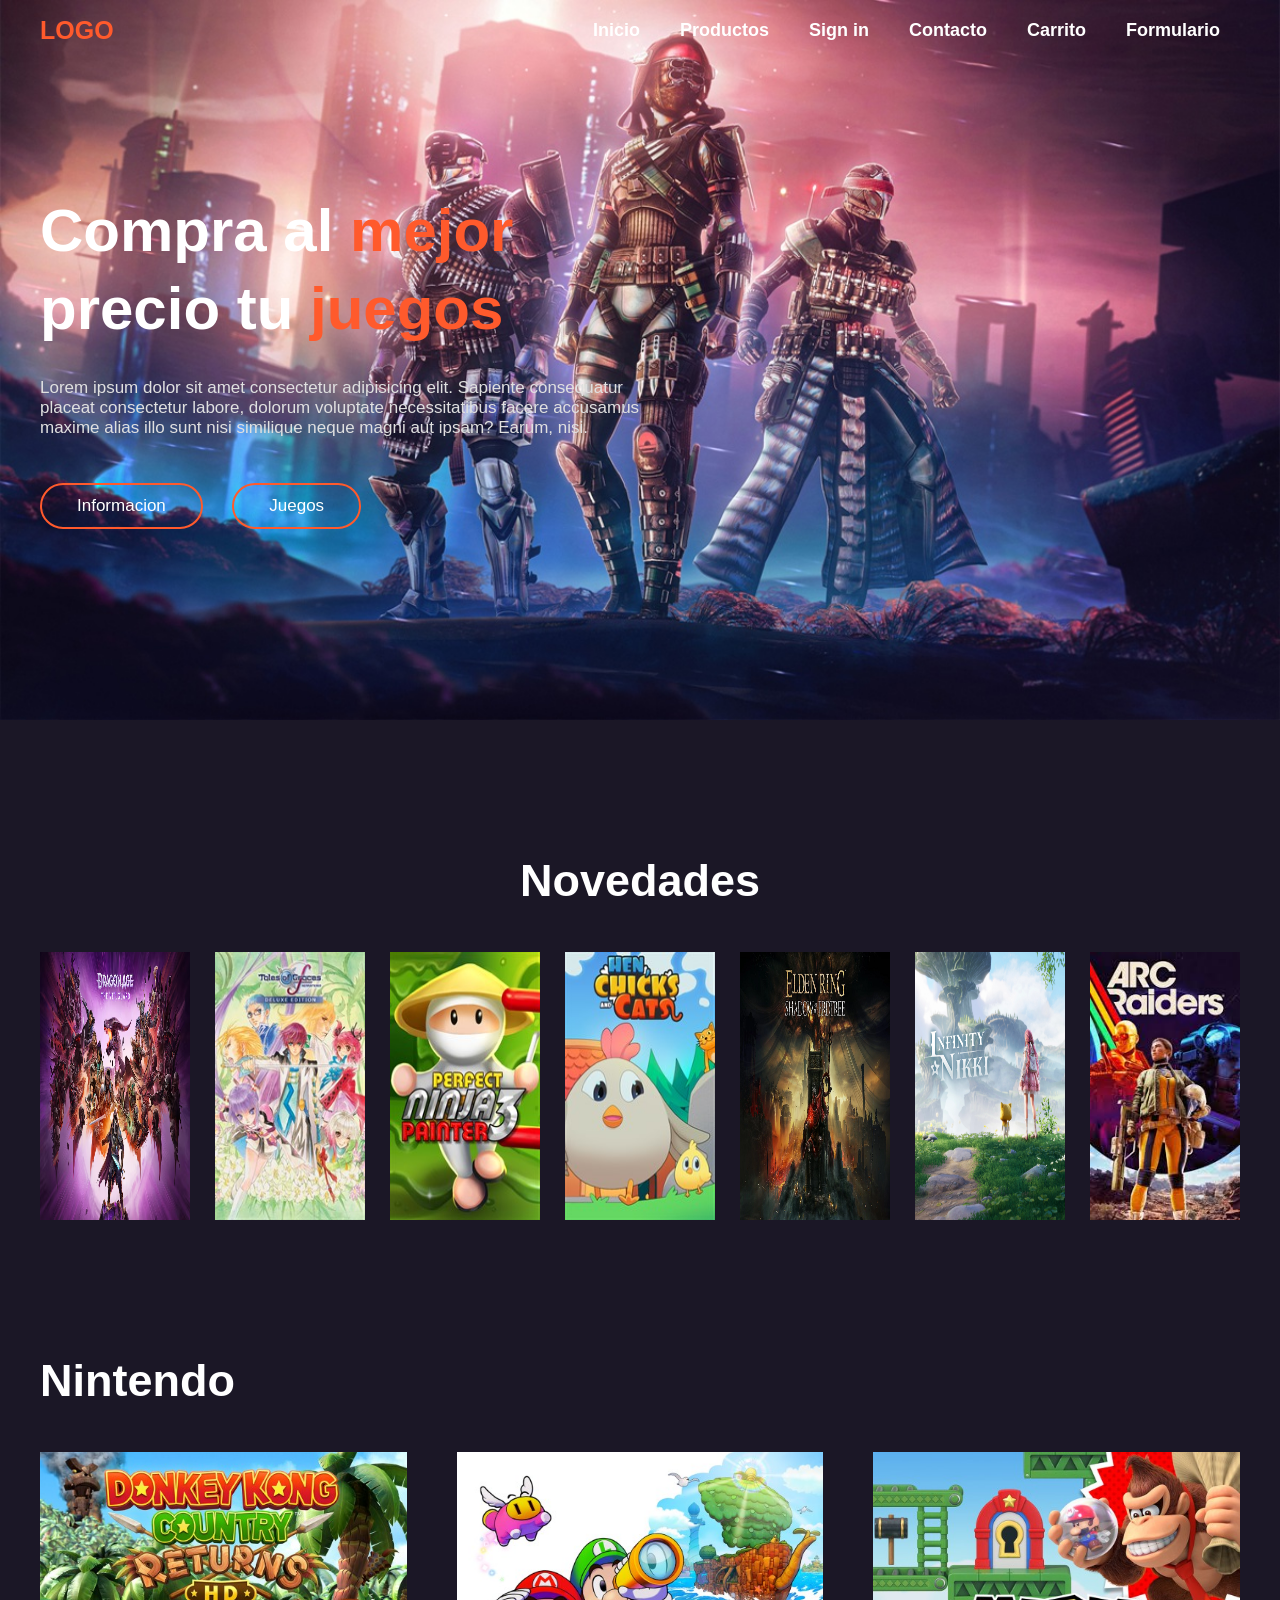
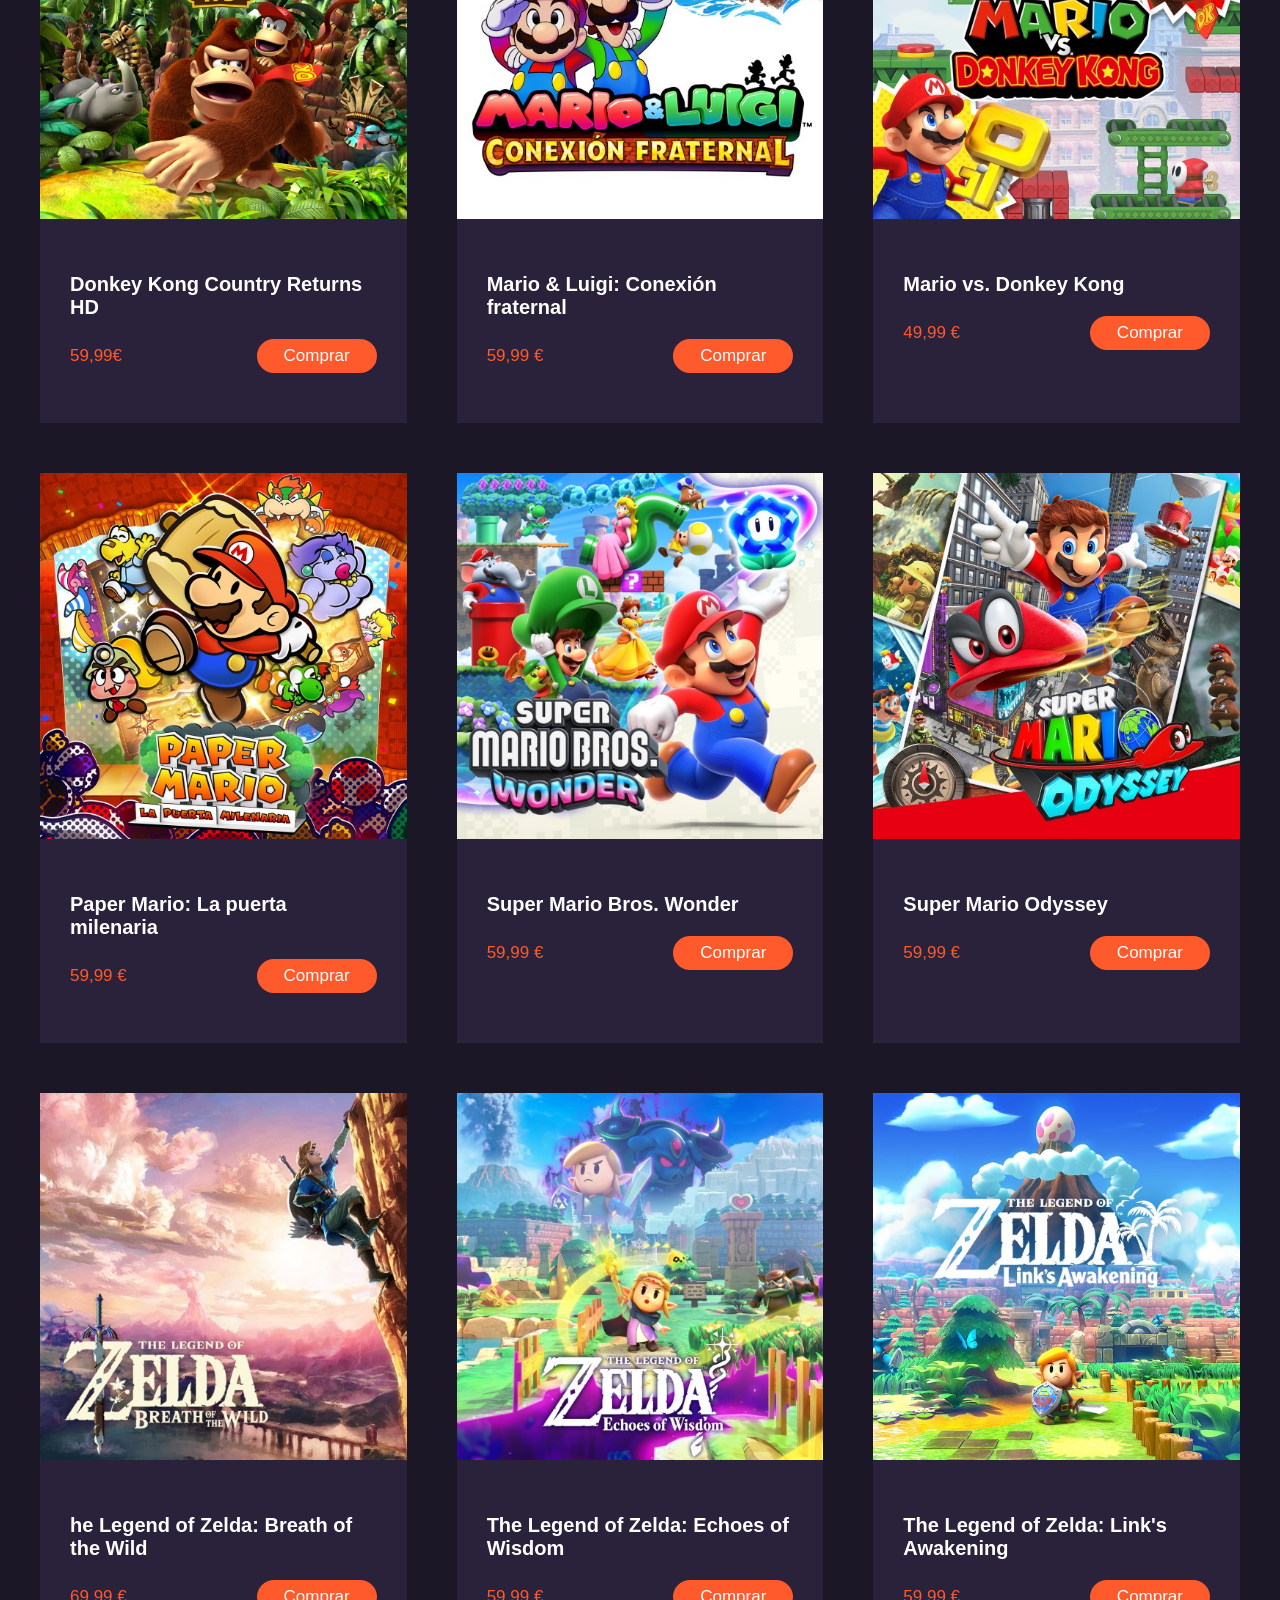
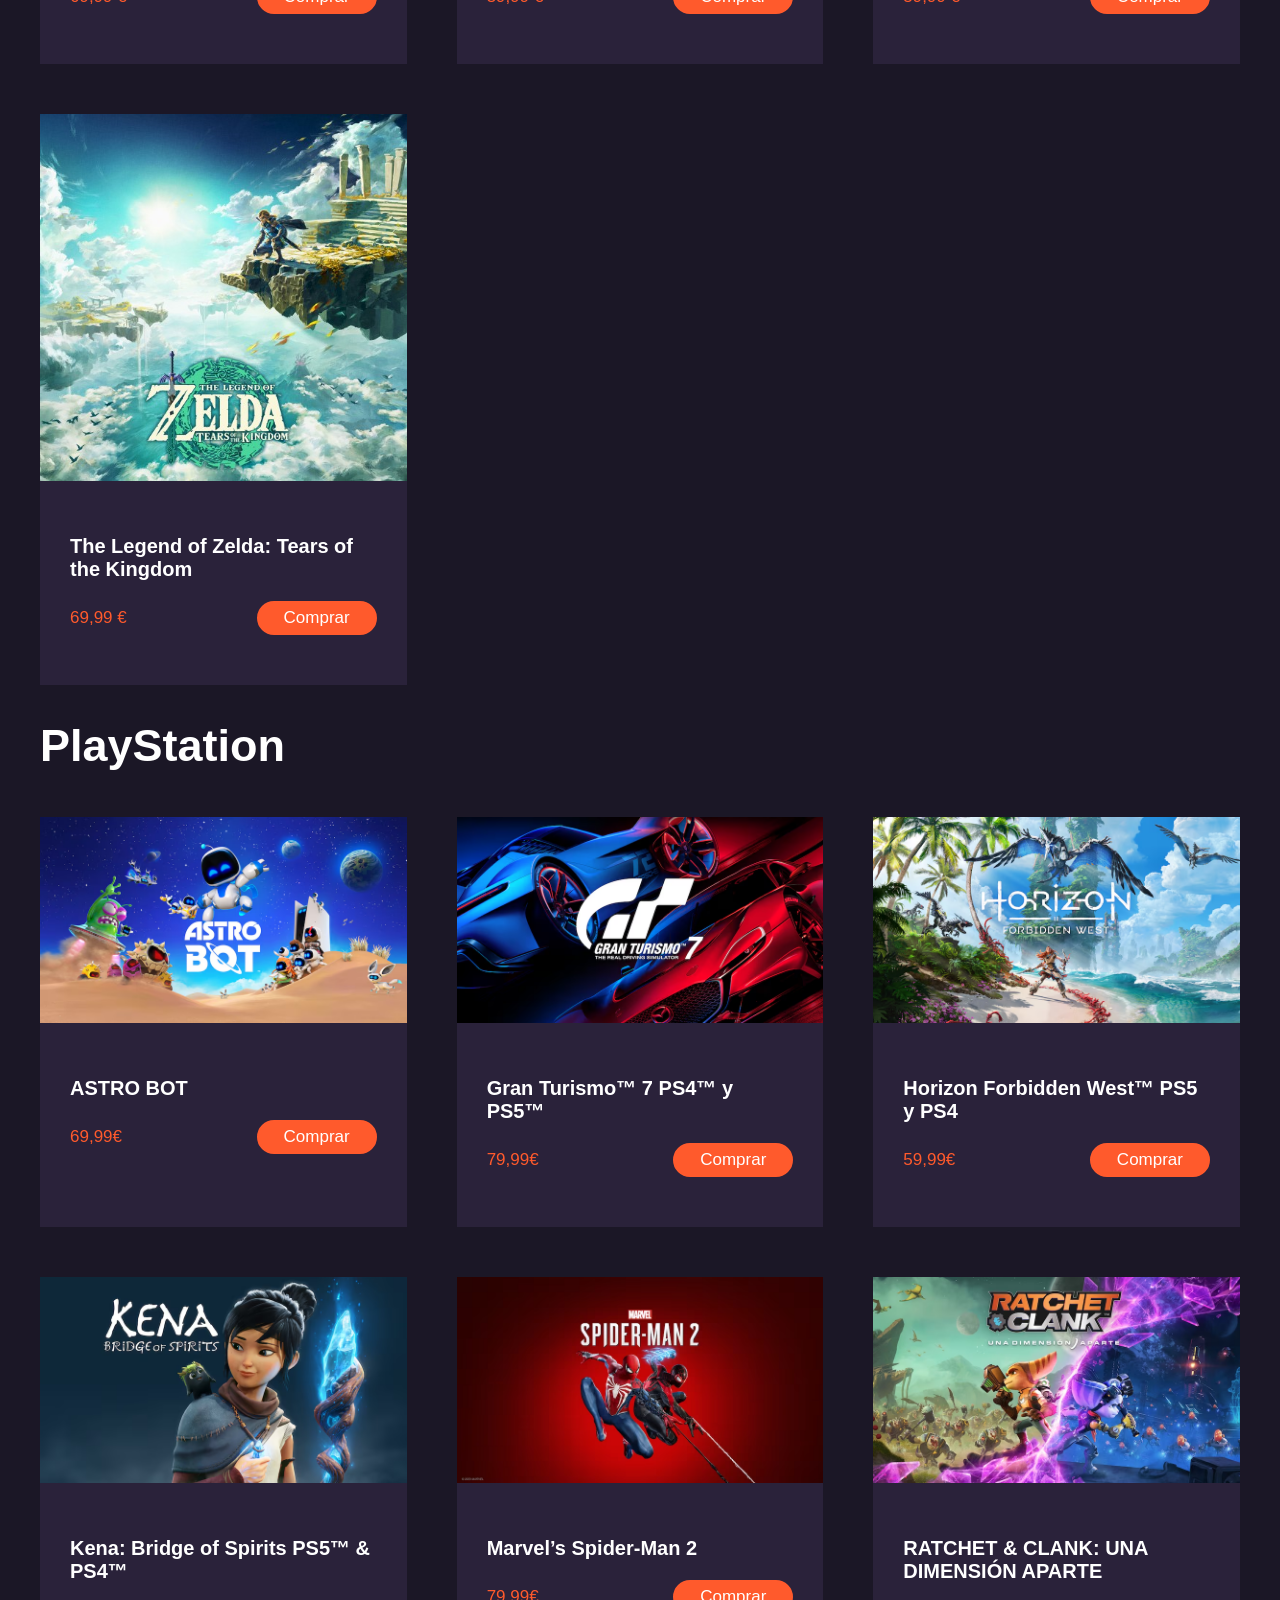
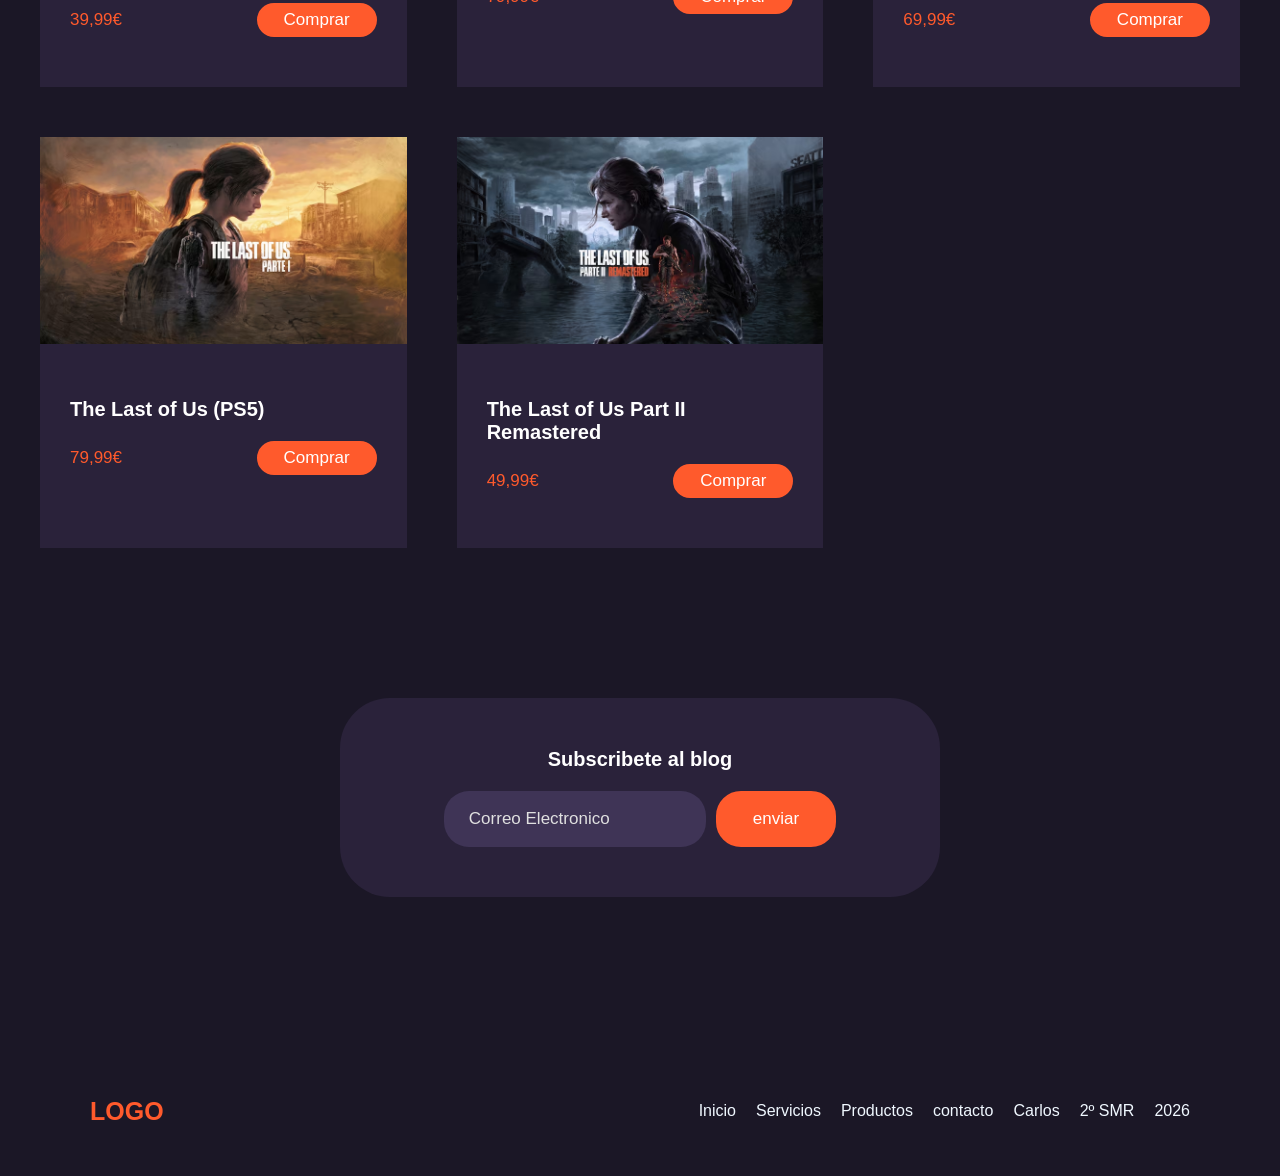
==== commit 3993542f: "Terminado" ====
--- a/index.html
+++ b/index.html
@@ -13,6 +13,7 @@
         <input type="checkbox" id="menu" />
         <label for="menu">
           <img src="assets/menu.png" class="menu-icono" alt="menu" />
+          
         </label>
         <nav class="navbar">
           <ul>
@@ -290,7 +291,7 @@
       <div class="contact-content">
         <h3>Subscribete al blog</h3>
         <form>
-          <input type="email" placeholder="correo electronico">
+          <input type="email" placeholder="Correo Electronico">
           <input type="submit" class="btn-3" value="enviar">
         </form>
 
@@ -307,7 +308,10 @@
           <li><a href="#"></a>Inicio</li>
           <li><a href="#"></a>Servicios</li>
           <li><a href="#"></a>Productos</li>
-          <li><a href="#"></a>contacto</li>
+          <li><a href="formulario.html"></a>contacto</li>
+          <li><a href="#"></a>Carlos</li>
+          <li><a href="#"></a>2º SMR</li>
+          <li><a href="#"></a>2026</li>
         </ul>
       </div>
     </footer>
--- a/style.css
+++ b/style.css
@@ -15,6 +15,7 @@
 
  img {
     max-width: 100%;
+    
  }
 
  .container {
@@ -234,6 +235,7 @@
     justify-content: space-between;
     align-items: center;
     padding: 50px;
+    color: aliceblue;
 
   }
 
